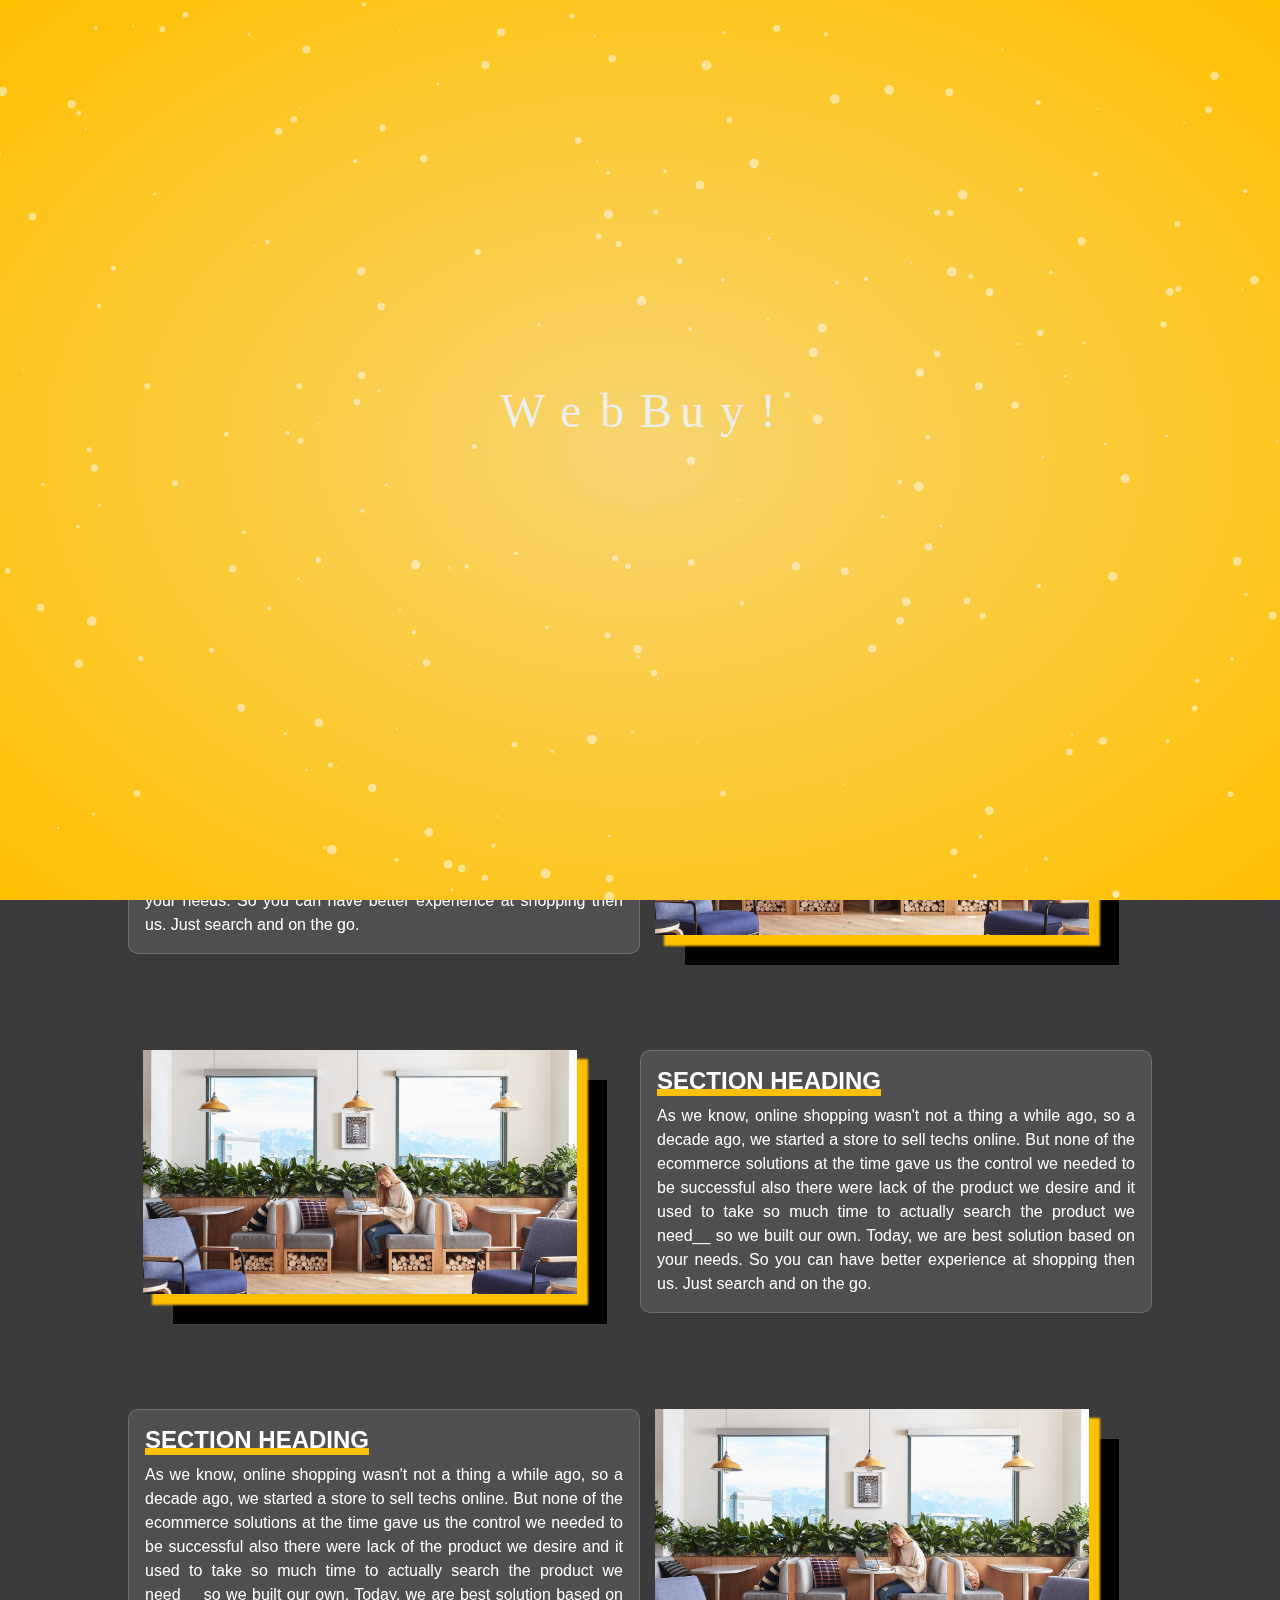
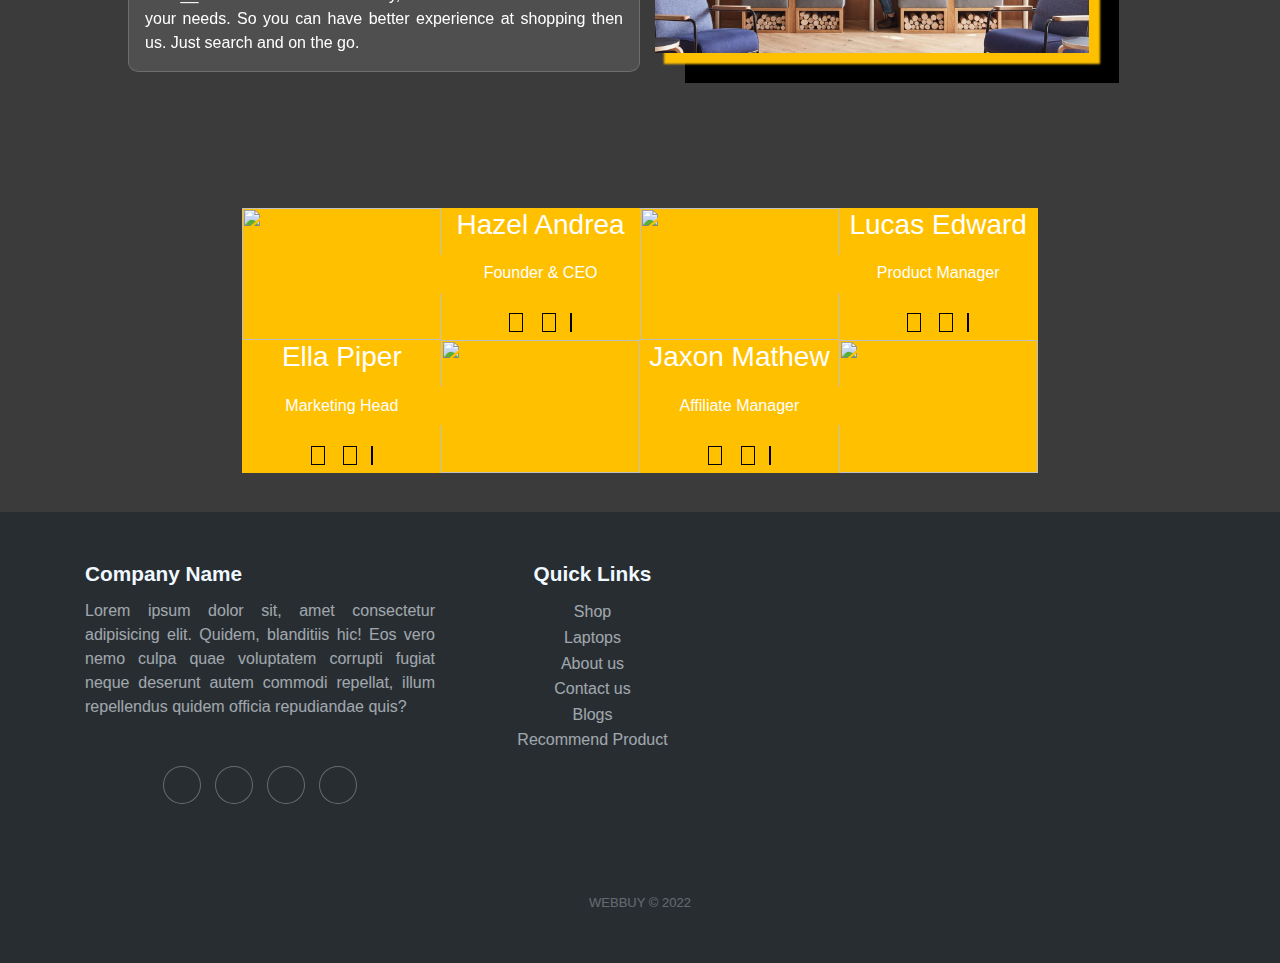
==== aboutus.html @ 324d2d3a "out team (aboutus.html)" ====
<!DOCTYPE html>
<html lang="en">
<head>
    <meta charset="UTF-8">
    <meta http-equiv="X-UA-Compatible" content="IE=edge">
    <meta name="viewport" content="width=device-width, initial-scale=1.0">
    <title>Document</title>
    <link rel="stylesheet" href="assets/css/preloader.css">
    <link rel="preconnect" href="https://fonts.googleapis.com">
    <link rel="preconnect" href="https://fonts.gstatic.com" crossorigin>
    <link href="https://fonts.googleapis.com/css2?family=Dancing+Script&display=swap" rel="stylesheet">
    <!-- <link href="https://fonts.googleapis.com/css2?family=Pacifico&display=swap" rel="stylesheet"> -->
    <link href="https://fonts.googleapis.com/css2?family=Moo+Lah+Lah&display=swap" rel="stylesheet">
    <link rel="stylesheet" href="https://cdnjs.cloudflare.com/ajax/libs/font-awesome/6.0.0-beta3/css/all.min.css" integrity="sha512-Fo3rlrZj/k7ujTnHg4CGR2D7kSs0v4LLanw2qksYuRlEzO+tcaEPQogQ0KaoGN26/zrn20ImR1DfuLWnOo7aBA==" crossorigin="anonymous" referrerpolicy="no-referrer" />
    
    <link rel="stylesheet" href="https://maxcdn.bootstrapcdn.com/font-awesome/4.7.0/css/font-awesome.min.css">
    <!-- Bootstrap -->
    <link rel="stylesheet" href="https://maxcdn.bootstrapcdn.com/bootstrap/4.0.0/css/bootstrap.min.css" integrity="sha384-Gn5384xqQ1aoWXA+058RXPxPg6fy4IWvTNh0E263XmFcJlSAwiGgFAW/dAiS6JXm" crossorigin="anonymous">
    
    <link rel="stylesheet" href="assets/css/style_home.css">
    
    
</head>
<body onload="dismiss_Preloader()">
    <nav class="nav-container" id="navigation">
        <header>
            <button type="button" class="close" aria-label="Close" onclick="closeOffcanvas()">
                <span aria-hidden="true" >&times;</span>
            </button>
          <h2>Navigation</h2>
        </header>
      
        <ul class="nav">
          <li><a href="#0">About</a></li>
          <li><a href="#0">Services</a></li>
          <li><a href="#0">Portfolio</a></li>
          <li><a href="#0">Clients</a></li>
          <li><a href="#0">Contact</a></li>
        </ul>
    </nav>

    <div class="preloader">
        <div id="particles-js"></div>
        <div class="wrapper">
            <div class="circle">W</div>
            <div class="circle">e</div>
            <div class="circle">b</div>
            <div class="circle">B</div>
            <div class="circle">u</div>
            <div class="circle">y</div>
            <div class="circle">!</div>            
        </div>
    </div>
    <div class="top-header bg-dark text-light">
        <div class="container">
            <div class="row p-2">
                <div class="col-md-8 w-100 h-100">
                    <div id="all_news" >
                        <ul class="news-ul">
                            <li><a href="#">Macbook Air - 8GB/256GB</a></li>
                            <li><a href="#">Macbook Pro - 4GB/256GB</a></li>
                            <li><a href="#">Dell Aspire - 6GB/500GB</a></li>
                            <li><a href="#">Acer Tilty - 16GB/1TB</a></li>
                        </ul>
                    </div>
                </div>
                <div class="col-md-4 text-right vertically-center py-1">
                    <a href="#" class="top-header text-light-gray social-icon"><i class="fa fa-instagram" aria-hidden="true"></i></a>
                    <a href="#" class="top-header text-light-gray social-icon"><i class="fa fa-facebook" aria-hidden="true"></i></i></a>
                    <a href="#" class="top-header text-light-gray social-icon pr-4"><i class="fa fa-twitter" aria-hidden="true"></i></a>|
                    <a href="#" class="top-header login-register text-light-gray px-3" > <i class="fa fa-user-o" aria-hidden="true"></i> Login or Register</a>
                </div>
            </div>
        </div>
    </div>
    <div class="search-header bg-light">
        <div class="container">
            <div class="row d-flex justify-content-center">
                <div class="col-md-8 p-4">
                    <form method="post">
                        <div class="input-group ">
                            <input type="text" class="form-control search-bar" placeholder="Type your text here..." aria-label="Recipient's username" aria-describedby="basic-addon2">
                            <div class="input-group-append">
                              <button class="btn btn-primary btn-search-round" type="button">Search</button>
                            </div>
                            
                          </div>
                        <!-- <input type="text" name="search" class="form-control"> -->
                    </form>
                </div>
                <button type="button" class="close" aria-label="Close" onclick="closesearch()">
                    <span aria-hidden="true" >&times;</span>
                </button>
            </div>
        </div>
        <hr>
    </div>
    
    <header class="header-sec">
        <div class="overlay-sec">
            <nav class="navbar navbar-expand-lg fixedElement py-3 justify-content-center d-flex">
                <div class="container"><a href="#" class="navbar-brand text-uppercase font-weight-bold">My Shop</a>
                    <button type="button" data-toggle="collapse" data-target="#navbarSupportedContent" aria-controls="navbarSupportedContent" aria-expanded="false" aria-label="Toggle navigation" class="navbar-toggler navbar-toggler-right"><i class="fa fa-bars"></i></button>
                    <div id="navbarSupportedContent" class="collapse navbar-collapse w-100">
                        <ul class="navbar-nav mr-auto ">
                            <li class="nav-item active"><a href="#" class="nav-link text-uppercase ">Home <span class="sr-only">(current)</span></a></li>
                            <li class="nav-item"><a href="#" class="nav-link text-uppercase ">Shop</a></li>
                            <li class="nav-item"><a href="#" class="nav-link text-uppercase ">Contact us</a></li>
                            <li class="nav-item"><a href="aboutus.html" class="nav-link text-uppercase ">About us</a></li>
                            <li class="nav-item"><a href="#" class="nav-link text-uppercase ">Sale</a></li>
                            <li class="nav-item"><a href="#" class="nav-link text-uppercase ">Blogs</a></li>
                        </ul>
                        <ul class="navbar-nav ml-auto ">
                            <li class="nav-item">
                                <a href="javascript::void(0)" class="nav-link font-weight-bold" onclick="opensearch()">
                                    <i class="fa fa-search" aria-hidden="true" style="font-size: 24px;"></i>
                                </a>
                            </li>
                            <li class="nav-item">
                                <a href="" class="nav-link text-uppercase font-weight-bold nav-trigger" >
                                    <i class="fa" style="font-size:24px">&#xf07a;</i>
                                    <span class='badge badge-warning' id='lblCartCount'> 5 </span>
                                </a>
                            </li>
                        </ul>
                    </div>
                </div>
            </nav>
            <div class="container py-3">
                <div class="row justify-content-center">
                    <div class="col-md-12 text-center vertically-center">
                        <span class="text-light text-uppercase" style="font-size: 1.5em;">
                            <span class="big">About Us</span>
                        </span>
                    </div>
                </div>
            </div>
        </div>
    </header>
    <div class="container container-1200">
        <div class="row py-5">
            <div class="col-md-12 pb-5">
                <h1 style="font-size: 2.6rem;" class="hero-title-aboutus text-center">
                    We invite you to <br/> our Conferrence
                </h1>
                <h5 class="hero-subtitle-aboutus text-center">
                    Welcome to webbuy!! We're here to give you the best shopping experience. Our website will recommend the exact techs you desire. You now can easily access best possible recommendations based on your needs. We are here to take care of your interest. Happy shopping.
                </h5>
            </div>
            
            <div class="box-glass col-md-6 my-5">
                <h4 class="text-heading-aboutus">
                    Section Heading
                </h4>
                <div class="aboutus-desc text-justify">
                    As we know, online shopping wasn't not a thing a while ago, so a decade ago, we started a store to sell techs online. 
                    But none of the ecommerce solutions at the time gave us the control we needed to be successful also there were lack of the product we desire and it used to take so much time to actually search the product we need__ so we built our own. 
                    Today, we are best solution based on your needs. So you can have better experience at shopping then us. Just search and on the go.
                </div>
            </div>
            <div class="col-md-6 py-5">
                <div class="aboutus-desc-img">
                    <img src="assets/img/How we works.jpg" class="img-fluid" alt="" width="90%">
                </div>
            </div>
            <div class="col-md-6 py-5">
                <div class="aboutus-desc-img">
                    <img src="assets/img/How we works.jpg" class="img-fluid" width="90%" alt="">
                </div>
            </div>
            <div class="box-glass col-md-6 my-5">
                <h4 class="text-heading-aboutus">
                    Section Heading
                </h4>
                <div class="aboutus-desc text-justify">
                    As we know, online shopping wasn't not a thing a while ago, so a decade ago, we started a store to sell techs online. 
                    But none of the ecommerce solutions at the time gave us the control we needed to be successful also there were lack of the product we desire and it used to take so much time to actually search the product we need__ so we built our own. 
                    Today, we are best solution based on your needs. So you can have better experience at shopping then us. Just search and on the go.
                </div>
            </div>
            <div class="box-glass col-md-6 my-5">
                <h4 class="text-heading-aboutus">
                    Section Heading
                </h4>
                <div class="aboutus-desc text-justify">
                    As we know, online shopping wasn't not a thing a while ago, so a decade ago, we started a store to sell techs online. 
                    But none of the ecommerce solutions at the time gave us the control we needed to be successful also there were lack of the product we desire and it used to take so much time to actually search the product we need__ so we built our own. 
                    Today, we are best solution based on your needs. So you can have better experience at shopping then us. Just search and on the go.
                </div>
            </div>
            <div class="col-md-6 py-5">
                <div class="aboutus-desc-img">
                    <img src="assets/img/How we works.jpg" class="img-fluid" alt="" width="90%">
                </div>
            </div>
        </div>  
        <div class="row">
            <div class="col-md-12">
                <ul class="list-members">
                    <li class="member">
                      <div class="member-image">
                        <img src="https://fadzrinmadu.github.io/hosted-assets/team-section-design-using-html-and-css/1.png">
                      </div>
                      <div class="member-info">
                        <h3>Hazel Andrea</h3>
                        <p>Founder & CEO</p>
                        <div class="social-link">
                          <i class="fab fa-facebook-f"></i>
                          <i class="fab fa-twitter"></i>
                          <i class="fab fa-linkedin-in"></i>
                        </div>
                      </div>
                    </li>
                    <li class="member">
                      <div class="member-image">
                        <img src="https://fadzrinmadu.github.io/hosted-assets/team-section-design-using-html-and-css/2.png">
                      </div>
                      <div class="member-info">
                        <h3>Lucas Edward</h3>
                        <p>Product Manager</p>
                        <div class="social-link">
                          <i class="fab fa-facebook-f"></i>
                          <i class="fab fa-twitter"></i>
                          <i class="fab fa-linkedin-in"></i>
                        </div>
                      </div>
                    </li>
                    <li class="member">
                      <div class="member-image">
                        <img src="https://fadzrinmadu.github.io/hosted-assets/team-section-design-using-html-and-css/3.png">
                      </div>
                      <div class="member-info">
                        <h3>Ella Piper</h3>
                        <p>Marketing Head</p>
                        <div class="social-link">
                          <i class="fab fa-facebook-f"></i>
                          <i class="fab fa-twitter"></i>
                          <i class="fab fa-linkedin-in"></i>
                        </div>
                      </div>
                    </li>
                    <li class="member">
                      <div class="member-image">
                        <img src="https://fadzrinmadu.github.io/hosted-assets/team-section-design-using-html-and-css/4.png">
                      </div>
                      <div class="member-info">
                        <h3>Jaxon Mathew</h3>
                        <p>Affiliate Manager</p>
                        <div class="social-link">
                          <i class="fab fa-facebook-f"></i>
                          <i class="fab fa-twitter"></i>
                          <i class="fab fa-linkedin-in"></i>
                        </div>
                      </div>
                    </li>
                  </ul>
            </div>
        </div>
    </div>
    
    

    <div class="footer-dark">
        <footer>
            <div class="container">
                <div class="row">
                    <div class="col-md-4 item text">
                        <h3>Company Name</h3>
                        <p class="text-justify"> Lorem ipsum dolor sit, amet consectetur adipisicing elit. Quidem, blanditiis hic! Eos vero nemo culpa quae voluptatem corrupti fugiat neque deserunt autem commodi repellat, illum repellendus quidem officia repudiandae quis?</p>
                        <div class="item social pt-5"><a href="#"><i class="icon ion-social-facebook"></i></a><a href="#"><i class="icon ion-social-twitter"></i></a><a href="#"><i class="icon ion-social-snapchat"></i></a><a href="#"><i class="icon ion-social-instagram"></i></a></div>
                    </div>

                    <div class="col-sm-6 col-md-3 item text-center">
                        <h3>Quick Links</h3>
                        <ul class="">
                            <li><a href="#">Shop</a></li>
                            <li><a href="#">Laptops</a></li>
                            <li><a href="#">About us</a></li>
                            <li><a href="#">Contact us</a></li>
                            <li><a href="#">Blogs</a></li>
                            <li><a href="#">Recommend Product</a></li>
                        </ul>
                    </div>
                    
                    <div class="col-md-5 item item-map">
                        <div style="width: 100%">
                            <iframe width="100%" height="300" frameborder="0" scrolling="no" marginheight="0" marginwidth="0" src="https://maps.google.com/maps?width=100%25&amp;height=300&amp;hl=en&amp;q=+(University%20of%20the%20Punjab,%20jhelum%20campus)&amp;t=&amp;z=14&amp;ie=UTF8&amp;iwloc=B&amp;output=embed">
                            </iframe>
                        </div>
                    </div>
                    
                </div>
                <p class="copyright">WEBBUY © 2022</p>
            </div>
        </footer>
    </div>

    <script src="https://code.jquery.com/jquery-3.2.1.slim.min.js" integrity="sha384-KJ3o2DKtIkvYIK3UENzmM7KCkRr/rE9/Qpg6aAZGJwFDMVNA/GpGFF93hXpG5KkN" crossorigin="anonymous"></script>
    <script src="https://cdnjs.cloudflare.com/ajax/libs/popper.js/1.12.9/umd/popper.min.js" integrity="sha384-ApNbgh9B+Y1QKtv3Rn7W3mgPxhU9K/ScQsAP7hUibX39j7fakFPskvXusvfa0b4Q" crossorigin="anonymous"></script>
    <script src="https://maxcdn.bootstrapcdn.com/bootstrap/4.0.0/js/bootstrap.min.js" integrity="sha384-JZR6Spejh4U02d8jOt6vLEHfe/JQGiRRSQQxSfFWpi1MquVdAyjUar5+76PVCmYl" crossorigin="anonymous"></script>
    <script src="assets/js/script_home.js"></script>
    <script src="assets/js/particles.js"></script>
    <script src="assets/js/app.js"></script>
    <script src="assets/js/tilt.jquery.min.js"></script>
</body>
</html>
---- assets/css/preloader.css ----
.preloader{
    z-index: 300;
    position: fixed;
    padding:0;
    margin:0;
    width:100%;
    height:100vh;
    background:radial-gradient( #f7d571, #ffbf00);
    
}
#particles-js {
    height: 100vh;
}
.wrapper{
    width:400px;
    height:60px;
    font-size: 3em;
    letter-spacing: 1em;
    position: absolute;
    left:50%;
    top:45%;
    transition: all 0.5s;
    transform: translate(-50%, -50%);
    z-index: -1;
}
.circle{
    width:20px;
    height:20px;
    position: absolute;
    border-radius: 50%;
    color: #eee;
    /* font-family: 'Moo Lah Lah', cursive; */
    /* font-family: 'Pacifico', cursive; */
     font-family: 'Dancing Script', cursive;
font-family: 'Fuzzy Bubbles', cursive;
    left:15%;
    transform-origin: 50%;
    animation: circle .5s alternate infinite ease;
}

@keyframes circle{
    0%{
        top:100%;
        height:5px;
        border-radius: 50px 50px 25px 25px;
        transform: scaleX(1.7);
    }
    40%{
        height:20px;
        border-radius: 50%;
        transform: scaleX(1);
    }
    100%{
        top:0%;
    }
}
.circle:nth-child(2){
    left:auto;
    right: 65%;
    animation-delay: .2s;
}
.circle:nth-child(3){
    left:auto;
    right:55%;
    animation-delay: .3s;
}
.circle:nth-child(4){
    left:auto;
    right:45%;
    animation-delay: .4s;
}
.circle:nth-child(5){
    left:auto;
    right:35%;
    animation-delay: .5s;
}
.circle:nth-child(6){
    left:auto;
    right:25%;
    animation-delay: .6s;
}
.circle:nth-child(7){
    left:auto;
    right:15%;
    animation-delay: .7s;
}
.shadow{
    width:20px;
    height:4px;
    border-radius: 50%;
    background-color: rgba(0,0,0,.5);
    position: absolute;
    top:62px;
    transform-origin: 50%;
    z-index: -1;
    left:15%;
    filter: blur(1px);
    animation: shadow .5s alternate infinite ease;
}

@keyframes shadow{
    0%{
        transform: scaleX(1.5);
    }
    40%{
        transform: scaleX(1);
        opacity: .7;
    }
    100%{
        transform: scaleX(.2);
        opacity: .4;
    }
}
.shadow:nth-child(4){
    left: 45%;
    animation-delay: .2s
}
.shadow:nth-child(5){
    left:auto;
    right:15%;
    animation-delay: .3s;
}
.wrapper span{
    position: absolute;
    top:75px;
    font-family: 'Lato';
    font-size: 20px;
    letter-spacing: 12px;
    color: #fff;
    left:15%;
}
---- assets/css/style_home.css ----
:root{
	--primary-bg: #3b3b3b;
	--secondary-bg: pink;
	--txt-white: #fff;
	--txt-black: #000;
	--secondary-clr: #ffc000;
}
*{
    margin: 0;
    padding: 0;
}
body{
    background-color: var(--primary-bg);
	color: var(--txt-white);
}
header.header{
    height: 80vh;
    background-color: var(--secondary-clr);
	background-image: url("/assets/img/header\ laptops.jpg");
	background-repeat: no-repeat;
	background-size: cover;
	position: relative;
}
header.header-sec{
	height: 30vh;
	background-image: url("/assets/img/header\ laptops.jpg");
	background-repeat: no-repeat;
	background-size: 100% 150%;
}
.overlay-sec{
	background: rgba(0, 0, 0, 0.5);
	width: 100%;
	height: 30vh;
}
.overlay{
	background: rgba(0, 0, 0, 0.5);
	width: 100%;
	height: 80vh;
}
.big{
	font-family: 'Dancing Script', cursive;
	color: var(--secondary-clr);
	font-weight: 700;
	font-size: larger;
}
.btn-yellow{
	background-color: var(--secondary-clr) !important;
	color: var(--txt-white);
	outline: none;
}
.btn-yellow:hover{
	background-color: var(--secondary-clr);
	color: var(--txt-white);
}
.vertically-center{
    display: flex;
    justify-content: center;
    align-items: center;
}
.navbar {
    transition: all 0.4s;
}
.navbar .nav-link {
    color: var(--txt-white);
	font-size: 0.9em;
	font-weight: 500;

}
.navbar .nav-link:hover,
.navbar .nav-link:focus {
    color: var(--txt-white);
    text-decoration: none;
}
.navbar .navbar-brand {
    color: var(--txt-white);
}
/* Change navbar styling on scroll */
.navbar.active {
    background: var(--txt-white);
    box-shadow: 1px 2px 10px rgba(0, 0, 0, 0.1);
}
.navbar.active .nav-link {
    color: #555;
}

.navbar.active .nav-link:hover,
.navbar.active .nav-link:focus {
    color: #555;
    text-decoration: none;
}

.navbar.active .navbar-brand {
    color: #555;
}
/* Change navbar styling on small viewports */
@media (max-width: 991.98px) {
    .navbar {
        background: var(--txt-white);
    }
    .navbar .navbar-brand, .navbar .nav-link {
        color: #555;
    }
}
.toggle-background{
	background-color: #0A0A0A;
	
}
.text-small {
    font-size: 0.9rem !important;
}
.floating-box{
    box-shadow: 0px 6px 13px 2px rgba(0,0,0,0.55);
    -webkit-box-shadow: 0px 6px 13px 2px rgba(0,0,0,0.55);
    -moz-box-shadow: 0px 6px 13px 2px rgba(0,0,0,0.55);
    z-index: 1;
    padding: 1em 2em;
    background-color: #0A0A0A;
    width: 100%;
    margin-top: -75px;
    border-radius: 1em;
    border: 1px solid rgb(221, 221, 221);
}
.container-1200{
	width: 80%;
}
.features{
    flex-wrap: wrap;
}
.feature{
    flex-grow: 1;
    flex-direction: column;
}
.feature i{
    background-color: var(--secondary-clr);
    border-radius: 50%;
    padding: 1.5em;
}
@media (max-width: 800px) {
    .floating-box{
        flex-direction: column;
    }
}
.numbering-counter{
	flex-direction: column;
}
.counter-title{
	font-weight: 700;
	
}
.counter-number{
	font-size: 6em;
	line-height: 1em;
	font-weight: 600;
	color: var(--secondary-clr);
}
.box{ 
	color: var(--txt-black);
	font-weight: 400;
    background-color: #fff;
    border-radius: 0.2em;
    border: 1px solid rgb(221, 221, 221);
    padding: 2em 2em;
    box-shadow: 0px 6px 13px 2px rgba(0,0,0,0.55);
    -webkit-box-shadow: 0px 6px 13px 2px rgba(0,0,0,0.55);
    -moz-box-shadow: 0px 6px 13px 2px rgba(0,0,0,0.55);
}
.box img{
	border: 2px solid white;
	box-shadow: 
	var(--secondary-clr) 10px 10px 2px 1px,
	var(--txt-black) 30px 30px 
	;
}
.transition-8{
	transition: all 0.8s linear;
}
.search-bar{
	border-top-left-radius: 1em;
	border-bottom-left-radius: 1em;
	padding: 0.8em 2em;
}
.btn-search-round{
	border-top-right-radius: 1em;
	border-bottom-right-radius: 1em;
}
.search-header{
	display: none;
	transition: all 2s linear;
}
.search-open{
	display: block;
	position: fixed;
	top: 0;
	width: 100%;
	z-index: 5;
	box-shadow: 1px 0px 10px 1px ;
}
button.close{
	outline: none;
}
a.login-register{
	text-decoration: none;
}

.text-light-gray{
	color: rgb(214, 214, 214) !important;
}

.social-icon{
	padding: 0em 0.4em;
}

.badge {
	padding-left: 9px;
	padding-right: 9px;
	-webkit-border-radius: 9px;
	-moz-border-radius: 9px;
	border-radius: 9px;
  }
  
  .label-warning[href],
  .badge-warning[href] {
	background-color: #c67605;
  }
  #lblCartCount {
	  font-size: 12px;
	  color: var(--txt-white);
	  padding: 1px 6px;
	  vertical-align: top;
	  margin-left: -10px; 
  }
#all_news {
	
    height: 32px;
    
    overflow: hidden;
    -webkit-border-radius: 4px;
    -moz-border-radius: 4px;
    border-radius: 4px;
    padding: 3px;
    position: relative;
    -webkit-box-shadow: inset 0px 1px 2px rgba(0, 0, 0, 0.5);
    -moz-box-shadow: inset 0px 1px 2px rgba(0, 0, 0, 0.5);
    box-shadow: inset 0px 1px 2px rgba(0, 0, 0, 0.5)
}
ul.news-ul {
    float: left;
    padding-left: 20px;
    -webkit-animation: ticker 10s cubic-bezier(1, 0, .5, 0) infinite;
    -moz-animation: ticker 10s cubic-bezier(1, 0, .5, 0) infinite;
    -ms-animation: ticker 10s cubic-bezier(1, 0, .5, 0) infinite;
    animation: ticker 10s cubic-bezier(1, 0, .5, 0) infinite
}

ul.news-ul:hover {
    -webkit-animation-play-state: paused;
    -moz-animation-play-state: paused;
    -ms-animation-play-state: paused;
    animation-play-state: paused
}

ul.news-ul li {
    line-height: 30px
}

#all_news a {
    color: var(--txt-white);
    text-decoration: none;
    font-size: 13px
}

@keyframes ticker {
    0% {
        margin-top: 0;
    }

    25% {
        margin-top: -35px;
    }

    50% {
        margin-top: -65px;
    }

    75% {
        margin-top: -95px;
    }

    100% {
        margin-top: 0;
    }
}

.carousel {
	margin:  auto;
	padding: 0 5em;
}
.carousel .item {
	color: #747d89;
	min-height: 325px;
	text-align: center;
	overflow: hidden;
}
.carousel .thumb-wrapper {
	padding: 25px 15px;
	background: var(--txt-white);
	border-radius: 6px;
	text-align: center;
	position: relative;
	box-shadow: 0 2px 3px rgba(0,0,0,0.2);
}
.carousel .item .img-box {
	height: 120px;
	margin-bottom: 20px;
	width: 100%;
	position: relative;
}
.carousel .item img {	
	max-width: 100%;
	max-height: 100%;
	display: inline-block;
	position: absolute;
	bottom: 0;
	margin: 0 auto;
	left: 0;
	right: 0;
}
.carousel .item h4 {
	font-size: 18px;
}
.carousel .item h4, .carousel .item p, .carousel .item ul {
	margin-bottom: 5px;
}
.carousel .thumb-content .btn {
	color: var(--secondary-clr);
	font-size: 11px;
	text-transform: uppercase;
	font-weight: bold;
	background: none;
	border: 1px solid var(--secondary-clr);
	padding: 6px 14px;
	margin-top: 5px;
	line-height: 16px;
	border-radius: 20px;
}
.carousel .thumb-content .btn:hover, .carousel .thumb-content .btn:focus {
	color: var(--txt-white);
	background: var(--secondary-clr);
	box-shadow: none;
}
.carousel .thumb-content .btn i {
	font-size: 14px;
	font-weight: bold;
	margin-left: 5px;
}
.carousel .item-price {
	font-size: 13px;
	padding: 2px 0;
}
.carousel .item-price strike {
	opacity: 0.7;
	margin-right: 5px;
}
.carousel-control-prev, .carousel-control-next {
	height: 44px;
	width: 40px;
	background: var(--secondary-clr);	
	margin: auto 0;
	border-radius: 4px;
	opacity: 0.8;
}
.carousel-control-prev:hover, .carousel-control-next:hover {
	background: var(--secondary-clr);
	opacity: 1;
}
.carousel-control-prev i, .carousel-control-next i {
	font-size: 36px;
	position: absolute;
	top: 50%;
	display: inline-block;
	margin: -19px 0 0 0;
	z-index: 5;
	left: 0;
	right: 0;
	color: var(--txt-white);
	text-shadow: none;
	font-weight: bold;
}
.carousel-control-prev i {
	margin-left: -2px;
}
.carousel-control-next i {
	margin-right: -4px;
}		
.carousel-indicators {
	position: relative;
	z-index: 1;
	bottom: -30px;
	padding-bottom: 2em;
}
.carousel-indicators li, .carousel-indicators li.active {
	width: 10px;
	height: 10px;
	margin: 4px;
	border-radius: 50%;
	border: none;
}
.carousel-indicators li {	
	background: rgba(0, 0, 0, 0.2);
}
.carousel-indicators li.active {	
	background: rgba(0, 0, 0, 0.6);
}
.carousel .wish-icon {
	position: absolute;
	right: 10px;
	top: 10px;
	z-index: 99;
	cursor: pointer;
	font-size: 16px;
	color: #abb0b8;
}
.carousel .wish-icon .fa-heart {
	color: #ff6161;
}
.star-rating li {
	padding: 0;
}
.star-rating i {
	font-size: 14px;
	color: var(--secondary-clr);
}

.footer-dark {
	padding:50px 0;
	color:#f0f9ff;
	background-color:#282d32;
  }
  
  .footer-dark h3 {
	margin-top:0;
	margin-bottom:12px;
	font-weight:bold;
	font-size:1.3em;
  }
  
  .footer-dark ul {
	padding:0;
	list-style:none;
	line-height:1.6;
	font-size:1em;
	margin-bottom:0;
  }
  
  .footer-dark ul a {
	color:inherit;
	text-decoration:none;
	opacity:0.6;
  }
  
  .footer-dark ul a:hover {
	opacity:0.8;
  }
  
  @media (max-width:767px) {
	.footer-dark .item:not(.social) {
	  text-align:center;
	  padding-bottom:20px;
	}
  }
  
  .footer-dark .item.text {
	margin-bottom:36px;
  }
  
  @media (max-width:767px) {
	.footer-dark .item.text {
	  margin-bottom:0;
	}
  }
  
  .footer-dark .item.text p {
	opacity:0.6;
	margin-bottom:0;
  }
  
  .footer-dark .item.social {
	text-align:center;
  }
  
  @media (max-width:991px) {
	.footer-dark .item.social {
	  text-align:center;
	  margin-top:20px;
	}
  }
  
  .footer-dark .item.social > a {
	font-size:20px;
	width:36px;
	height:36px;
	line-height:36px;
	display:inline-block;
	text-align:center;
	border-radius:50%;
	box-shadow:0 0 0 1px rgba(255,255,255,0.4);
	margin:0 8px;
	color:var(--txt-white);
	opacity:0.75;
  }
  
  .footer-dark .item.social > a:hover {
	opacity:0.9;
  }
  
  .footer-dark .copyright {
	text-align:center;
	padding-top:24px;
	opacity:0.3;
	font-size:13px;
	margin-bottom:0;
  }






  button {
	outline: none;
  }
  .custom-btn {
	width: 100%;
	padding: 10px 25px;
	border: 2px solid var(--secondary-clr);
	border-radius: 6px;
	font-family: 'Lato', sans-serif;
	font-weight: 800;
	background: transparent;
	cursor: pointer;
	transition: all 0.3s ease;
	position: relative;
	display: inline-block;
  }
  .btn-16 {
	background: var(--txt-white);
   color: var(--secondary-clr);
   z-index: 1;
 }
 .btn-16:after {
   position: absolute;
   content: "";
   width: 0;
   height: 100%;
   top: 0;
   left: 0;
   direction: rtl;
   z-index: -1;
   background: var(--secondary-clr);
   transition: all 0.3s ease;
 }
 .btn-16:hover {
   color: var(--txt-white);
 }
 .btn-16:hover:after {
   left: auto;
   right: 0;
   width: 100%;
 }
 .btn-16:active {
   top: 2px;
 }

 input {
	outline: none;
	border: none;
}

textarea {
  outline: none;
  border: none;
}

textarea:focus, input:focus {
  border-color: transparent !important;
}

input:focus::-webkit-input-placeholder { color:transparent; }
input:focus:-moz-placeholder { color:transparent; }
input:focus::-moz-placeholder { color:transparent; }
input:focus:-ms-input-placeholder { color:transparent; }

textarea:focus::-webkit-input-placeholder { color:transparent; }
textarea:focus:-moz-placeholder { color:transparent; }
textarea:focus::-moz-placeholder { color:transparent; }
textarea:focus:-ms-input-placeholder { color:transparent; }

input::-webkit-input-placeholder { color: #aaaaaa; }
input:-moz-placeholder { color: #aaaaaa; }
input::-moz-placeholder { color: #aaaaaa; }
input:-ms-input-placeholder { color: #aaaaaa; }

textarea::-webkit-input-placeholder { color: #aaaaaa; }
textarea:-moz-placeholder { color: #aaaaaa; }
textarea::-moz-placeholder { color: #aaaaaa; }
textarea:-ms-input-placeholder { color: #aaaaaa; }

/*---------------------------------------------*/
button {
	outline: none !important;
	border: none;
	background: transparent;
}

button:hover {
	cursor: pointer;
}

iframe {
	border: none !important;
}
.contact100-form {
	width: 390px;
  }
  
  .contact100-form-title {
	display: block;
	font-size: 24px;
	color: #333333;
	line-height: 1.2;
	text-align: left;
	padding-bottom: 36px;
  }
  
  input.input100 {
	height: 50px;
	border-radius: 25px;
	padding: 0 30px 0 50px;
  }
  
  input.input100[name="email"] {
	padding: 0 30px 0 54px;
  }
  
  textarea.input100 {
	min-height: 150px;
	border-radius: 25px;
	padding: 14px 30px;
  }
  .wrap-input100 {
	position: relative;
	width: 100%;
	z-index: 1;
	margin-bottom: 10px;
  }
  
  .input100 {
	display: block;
	width: 100%;
	background: #e6e6e6;
	font-family: Montserrat-Bold;
	font-size: 15px;
	line-height: 1.5;
	color: #666666;
  }
  
  
  /*------------------------------------------------------------------
  [ Focus ]*/
  .focus-input100 {
	display: block;
	position: absolute;
	border-radius: 25px;
	bottom: 0;
	left: 0;
	z-index: -1;
	width: 100%;
	height: 100%;
	box-shadow: 0px 0px 0px 0px;
	color: #ffc000;
	/* color: rgba(132,106,221, 0.5); */
  }
  
  .input100:focus + .focus-input100 {
	-webkit-animation: anim-shadow 0.5s ease-in-out forwards;
	animation: anim-shadow 0.5s ease-in-out forwards;
  }
  
  @-webkit-keyframes anim-shadow {
	to {
	  box-shadow: 0px 0px 60px 25px;
	  opacity: 0;
	}
  }
  
  @keyframes anim-shadow {
	to {
	  box-shadow: 0px 0px 60px 25px;
	  opacity: 0;
	}
  }
  
  .symbol-input100 {
	display: -webkit-box;
	display: -webkit-flex;
	display: -moz-box;
	display: -ms-flexbox;
	display: flex;
	align-items: center;
	position: absolute;
	border-radius: 25px;
	bottom: 0;
	left: 0;
	width: 100%;
	height: 100%;
	padding-left: 30px;
	pointer-events: none;
	color: #aaaaaa;
	font-size: 15px;
  
	-webkit-transition: all 0.4s;
	-o-transition: all 0.4s;
	-moz-transition: all 0.4s;
	transition: all 0.4s;
  }
  
  .input100:focus + .focus-input100 + .symbol-input100 {
	color: var(--secondary-clr);
	padding-left: 22px;
  }
  
  /*------------------------------------------------------------------
  [ Button ]*/
  .container-contact100-form-btn {
	width: 100%;
	display: -webkit-box;
	display: -webkit-flex;
	display: -moz-box;
	display: -ms-flexbox;
	display: flex;
	flex-wrap: wrap;
	justify-content: center;
	padding-top: 20px;
  }
  
  .contact100-form-btn {
	width: 100%;
	height: 50px;
	border-radius: 25px;
	background: var(--secondary-clr);
	
	font-size: 15px;
	line-height: 1.5;
	color: var(--txt-white);
	display: -webkit-box;
	display: -webkit-flex;
	display: -moz-box;
	display: -ms-flexbox;
	display: flex;
	justify-content: center;
	align-items: center;
	padding: 0 25px;
  
	-webkit-transition: all 0.4s;
	-o-transition: all 0.4s;
	-moz-transition: all 0.4s;
	transition: all 0.4s;
  }
  
  .contact100-form-btn:active {
	box-shadow: inset 0px 0px 10px 1px #c79500 ;
  }
  .contact100-form-btn:hover {
	box-shadow: 7px 7px 10px 1px #AAAAAA ;
  }
  
  /*------------------------------------------------------------------
  [ Responsive ]*/
  
  @media (max-width: 1200px) {
	.contact100-pic {
	  width: 33.5%;
	}
  
	.contact100-form {
	  width: 44%;
	}
  }
  
  @media (max-width: 992px) {
	.wrap-contact100 {
	  padding: 110px 80px 157px 90px;
	}
  
	.contact100-pic {
	  width: 35%;
	}
  
	.contact100-form {
	  width: 55%;
	}
  }
  
  @media (max-width: 768px) {
	.wrap-contact100 {
	  padding: 110px 80px 157px 80px;
	}
  
	.contact100-pic {
	  display: none;
	}
  
	.contact100-form {
	  width: 100%;
	}
  }
  
  @media (max-width: 576px) {
	.wrap-contact100 {
	  padding: 110px 15px 157px 15px;
	}
  }
  
  
  /*------------------------------------------------------------------
  [ Alert validate ]*/
  
  .validate-input {
	position: relative;
  }
  
  .alert-validate::before {
	content: attr(data-validate);
	position: absolute;
	max-width: 70%;
	background-color: white;
	border: 1px solid #c80000;
	border-radius: 13px;
	padding: 4px 25px 4px 10px;
	top: 50%;
	-webkit-transform: translateY(-50%);
	-moz-transform: translateY(-50%);
	-ms-transform: translateY(-50%);
	-o-transform: translateY(-50%);
	transform: translateY(-50%);
	right: 8px;
	pointer-events: none;
  
	
	color: #c80000;
	font-size: 13px;
	line-height: 1.4;
	text-align: left;
  
	visibility: hidden;
	opacity: 0;
  
	-webkit-transition: opacity 0.4s;
	-o-transition: opacity 0.4s;
	-moz-transition: opacity 0.4s;
	transition: opacity 0.4s;
  }
  
  .alert-validate::after {
	content: "\f06a";
	font-family: FontAwesome;
	display: block;
	position: absolute;
	color: #c80000;
	font-size: 15px;
	top: 50%;
	-webkit-transform: translateY(-50%);
	-moz-transform: translateY(-50%);
	-ms-transform: translateY(-50%);
	-o-transform: translateY(-50%);
	transform: translateY(-50%);
	right: 13px;
  }
  
  .alert-validate:hover:before {
	visibility: visible;
	opacity: 1;
  }
  
  @media (max-width: 992px) {
	.alert-validate::before {
	  visibility: visible;
	  opacity: 1;
	}
  }



  .nav-container {
	position: fixed;
	z-index: 6;
	top: 0;
	right: 0;
	height: 100%;
	width: 90%;
	max-width: 460px;
	background: rgba( 255, 255, 255, 0.75 );
	box-shadow: 0 8px 32px 0 rgba( 31, 38, 135, 0.37 );
	backdrop-filter: blur( 2px );
	-webkit-backdrop-filter: blur( 2px );
	border-radius: 10px;
	border: 1px solid rgba( 255, 255, 255, 0.18 );
	overflow: auto;
	transform: translateZ(0);
	transform: translateX(100%);
	transition: transform .5s cubic-bezier(.07,.23,.34,1);
  }
  .card-container{
	background-color: #ffffff;
	border-radius: 20px;
	box-shadow: 0px 25px 40px #1687d933;
  }
  
  .nav-open .nav-container {
	transform: translateX(0);
  }
  
  .nav-container h2 {
	font-weight: 600;
	text-transform: uppercase;
	color: black;
	margin: 1em;
	width: fit-content;
	text-align: center;
	position: relative;
	z-index: 100;
	
  }
  .nav-container h2::after{
	  position: absolute;
	  bottom: 0;
	  left: 0;
	  z-index: -1;
	  content: '';
	  height: 0.5em;
	  width: 100%;
	  background-color: #ffc000;
  }
  .nav {
	list-style: none;
	padding: 0;
  }
  
  .nav a {
	display: block;
	padding: .4em 0;
	font-size: 40px;
	font-weight: bold;
	font-family: serif;
	text-decoration: none;
	color: #1F2B3D;
	transform: translateZ(0);
  }
  
  .nav-open .nav a {
	animation: slide-in .4s .2s backwards;
  }
  
  .nav-open .nav li:nth-of-type(2) a {
	animation-delay: .3s;
  }
  
  .nav-open .nav li:nth-of-type(3) a {
	animation-delay: .4s;
  }
  
  .nav-open .nav li:nth-of-type(4) a {
	animation-delay: .5s;
  }
  
  .nav-open .nav li:nth-of-type(5) a {
	animation-delay: .6s;
  }
  
  @keyframes slide-in {
	0% {
	  opacity: 0;
	  transform: translateX(80px);
	}
  
	100% {
	  opacity: 1;
	  transform: translateX(0);
	}
  }
  .recommend-button{
	  position: relative;
	  z-index: 3;
	  
  }
  .btn-animate{
	  outline: none;
	  font-weight: 600;
	  font-size: large;
	  padding: 0.5em 2em;
  }
  .btn-animate::before{
	position: absolute;
	top: 50%;
	left: 50%;
	transform: translate(-50%,-50%);
	height: 80px;
	width: 230px;
	z-index: -1;
	border-radius: 1em;
	border: 2px solid var(--secondary-clr);
	content: '';
	animation: infinite 1s ring;
	animation-delay: 0.2s;
}
  .btn-animate::after{
	  position: absolute;
	  top: 50%;
	  left: 50%;
	  transform: translate(-50%,-50%);
	  height: 80px;
	  border-radius: 1em;
	  width: 230px;
	  z-index: -1;
	  border: 4px solid var(--secondary-clr);
	  content: '';
	  animation: infinite 1s ring;
  }
  @keyframes ring {
	  0%{
		  opacity: 1;
		  height: 0px;
		  width: 0px;	
	  }
	  100%{
		  opacity: 0;
		height: 80px;
		width: 340px;  
	  }
  }
  .btn-animate:hover{
	  background-color: var(--secondary-clr);
	  box-shadow: 7px 7px 10px 1px #AAAAAA ;
  }
  .btn-yellow:active{
	box-shadow: inset 0px 0px 10px 1px #c79500 ;

  }
  .cart-container{
	  margin: auto;
	width: 100%;
	padding: 0.2em 1em;
  }
  .cart-items{
	margin: auto;
	display: flex;
	flex-direction: row;
	background-color: #ffffff44;
	border: 1px solid white;
	border-radius: 1.2em;
	padding: 0 1em;
	margin: 0.5em 0;
	/* justify-content: space-between; */
	align-items: center;
   }
   .image-box{
	flex-grow: 1;
	text-align: center;
   }
   .image-box img{
	   border-radius: 1em;
	   padding: 0.5em 0;
   }
   .about_cart{
	   display: flex;
	   flex-direction: column;
	   align-items: center;
	   flex-grow: 1.5;
   }
   .title{
	line-height: 10px;
	font-size: 1.5em;
	font-weight: 900;
	color: #202020;
   }
   .subtitle{
	line-height: 2em;
	font-size: 18px;
	font-weight: 600;
	color: #a8a2a2;
   }
   .counter{
	   flex-grow: 0.5;
	display: flex;
	justify-content: space-between;
	align-items: center;
   }
   .btn-counter{
	height: 30px;
	width: 30px;
	border-radius: 50%;
	background-color: #ffc000;
	display: flex;
	justify-content: center;
	align-items: center;
	font-size: 1.5em;
	font-weight: 400;
	color: #fff;
	cursor: pointer;
   }
   .count{
	font-size: 1em;
	font-weight: 900;
	color: #202020;
   }
   .prices{
	   flex-grow: 1;
	text-align: right;
   }
   .amount{
	font-weight: 800;
	font-size: larger;
	color: #202020;
   }
   .save{
	padding-top: 5px;
	font-size: 14px;
	font-weight: 600;
	color: #1687d9;
	cursor: pointer;
   }
   .remove{
	font-weight: 600;
	color: #E44C4C;
	cursor: pointer;
   }
   hr{
	width: 66%;
	float: right;
	margin-right: 5%;
   }
   .checkout{
	   display: flex;
	   width: 100%;
	   justify-content: space-between;
	   align-items: center;
   }
   .Subtotal{
	font-weight: 700;
	color: #202020;
   }
   .total-amount{
	   font-size: 1.5em;
	font-weight: 900;
	color: #202020;
   }
   .button{
	margin-top: 5px;
	width: 100%;
	height: 40px;
	background: linear-gradient(to bottom right, #B8D7FF, #8EB7EB);
	border-radius: 20px;
	cursor: pointer;
	font-family:'Open Sans';
	font-weight: 600;
	color: #202020;
   }
@media (max-width: 800px) {
    .cart-items{
        flex-direction: column;
    }
}

  
  .product-container .product-card{
	position: relative;
	width: 100%;
	height: 400px;
	background: #232323;
	border-radius: 20px;
	overflow: hidden;
  }
  
  .product-container .product-card:before{
	content: '';
	position: absolute;
	top: 0;
	left: 0;
	width: 100%;
	height: 100%;
	background: var(--secondary-clr);
	clip-path: circle(150px at 80% 20%);
	transition: 0.5s ease-in-out;
  }
  
  .product-container .product-card:hover:before{
	clip-path: circle(300px at 80% -20%);
  }
  
  .product-container .product-card:after{
	content: '';
	position: absolute;
	top: 30%;
	left: -20%;
	font-size: 12em;
	font-weight: 800;
	font-style: italic;
	color: rgba(255,255,25,0.05)
  }
  
  .product-container .product-card .imgBx{
	position: absolute;
	top: 50%;
	transform: translateY(-50%);
	z-index: 1;
	width: 100%;
	height: 220px;
	transition: 0.5s;
  }
  
  .product-container .product-card:hover .imgBx{
	top: 5%;
	transform: translateY(0%);
  }
  
  .product-container .product-card .imgBx img{
	position: absolute;
	top: 50%;
	left: 50%;
	transform: translate(-50%, -50%);
	width: 270px;
  }
  
  .product-container .product-card .contentBx{
	position: absolute;
	bottom: 0;
	width: 100%;
	height: 100px;
	text-align: center;
	transition: 1s;
	z-index: 1;
  }
  
  .product-container .product-card:hover .contentBx{
	height: 170px;
  }
  
  .product-container .product-card .contentBx h2{
	position: relative;
	font-weight: 600;
	letter-spacing: 1px;
	font-size: 1.7em;
	color: #fff;
	margin: 0;
  }
  
  .product-container .product-card .contentBx .size, .product-container .product-card .contentBx .color {
	display: flex;
	justify-content: center;
	align-items: center;
	transition: 0.5s;
	opacity: 0;
	visibility: hidden;
	padding: 0.3em 2em;
  }
  
  .product-container .product-card:hover .contentBx .size{
	opacity: 1;
	visibility: visible;
	transition-delay: 0.5s;
  }
  
  .product-container .product-card:hover .contentBx .color{
	opacity: 1;
	visibility: visible;
	transition-delay: 0.6s;
  }
  
  .product-container .product-card .contentBx .size h3, .product-container .product-card .contentBx .color h3{
	color: #fff;
	font-weight: 300;
	font-size: 14px;
	text-transform: uppercase;
	letter-spacing: 2px;
	margin-right: 10px;
  }
  
  .product-container .product-card .contentBx .size span{
	width: 26px;
	height: 26px;
	text-align: center;
	line-height: 26px;
	font-size: 14px;
	display: inline-block;
	color: #111;
	background: #fff;
	margin: 0 5px;
	transition: 0.5s;
	color: #111;
	border-radius: 4px;
	cursor: pointer;
  }
  
  .product-container .product-card .contentBx .size span:hover{
	background: #9bdc28;
  }
  
  .product-container .product-card .contentBx .color span{
	width: 20px;
	height: 20px;
	background: #ff0;
	border-radius: 50%;
	margin: 0 5px;
	cursor: pointer;
  }
  
  .product-container .product-card .contentBx .color span:nth-child(2){
	background: #9bdc28;
  }
  
  .product-container .product-card .contentBx .color span:nth-child(3){
	background: #03a9f4;
  }
  
  .product-container .product-card .contentBx .color span:nth-child(4){
	background: #e91e63;
  }
  
  .product-container .product-card .contentBx a{
	display: inline-block;
	padding: 10px 20px;
	background: #fff;
	border-radius: 4px;
	margin-top: 10px;
	text-decoration: none;
	font-weight: 600;
	color: #111;
	opacity: 0;
	transform: translateY(50px);
	transition: 0.5s;
	margin-top: 0;
  }
  
  .container .product-card:hover .contentBx a{
	opacity: 1;
	transform: translateY(0px);
	transition-delay: 0.75s;
	
  }
  .page-item .page-link{
	  color: #fff !important;
	  background-color: var(--primary-bg) ;
  }
  .page-item.active .page-link{
	color: #fff !important;
	background-color: var(--secondary-clr) !important;
	border: 1px solid var(--secondary-clr);
}
.page-item .page-link:hover{
	color: #fff !important;
	background-color: var(--secondary-clr) ;
}
.contact-info{
	text-align: center;
}
.contact-form-container{
	background: rgba(255, 255, 255, 0.3);
	padding: 1em;
	border-radius: 3em;
	background: rgba( 255, 255, 255, 0.15 );
  	backdrop-filter: blur( 2px );
	-webkit-backdrop-filter: blur( 2px );
	border-radius: 10px;
	border: 1px solid rgba( 255, 255, 255, 0.18 );
	overflow: auto;
}
.btn-outline-yellow{
	background-color: transparent;
	color: White;
	border: 1px solid var(--secondary-clr);
}
.Results{
	color: var(--txt-white);
	background-color: var(--secondary-clr);
	padding: 0.2em;
	font-size: larger;
	font-weight: 700;
}
.left-container{
	padding: 1.9em;
	background: linear-gradient(var(--secondary-clr), #ffbf00);
	border-top-left-radius: 1.3em;
	border-bottom-left-radius: 1.3em;
	height: 80vh;
	max-height: 80vh;
}
.right-container{
	padding: 3em;
	background-color: var(--txt-black);
	border-top-right-radius: 1.3em;
	border-bottom-right-radius: 1.3em;
	height: 80vh;
	max-height: 80vh;
}
.details-container{
	padding: 1em;
	border-radius: 2em;
	height: 80vh;
	max-height: 80vh;
}
.product-img{
	width: 200%;
	height: 60%;
	filter: drop-shadow(20px 20px 10px #1d1d1d99);
	padding-right: 8em;
}
.product-title{
	font-size: 1.8em;
	font-weight: 700;
	line-height: 25px;
}
.product-sub-title{
	font-weight: 700;
}
.product-price{
	font-size: 1.2em;
	color: var(--secondary-clr);
	font-weight: 800;
}
.product-desc .product-title-heading{
	font-size: 1.3em;
	font-weight: 500;
}

.product-specs{
	display: flex;
	flex-direction: row;
	justify-content: center;
	align-items: center;
	width: 100%;
}
.divider{
	background-color: var(--txt-white);
	min-width: 1px;
	min-height: 7vh;
}
.spec{
	width: 100%;
	display: flex;
	flex-direction: column;
}
.spec-heading{
	font-weight: 500;
}


.contact-container{
	position: relative;
	width: 100%;
	height: 200px;
	/* background: #232323;
	border-radius: 20px; */
	overflow: hidden;
	justify-content: center;
    align-items: center;
	text-align: center!important;
	font-size: 0.7em;
  }
  .contact-info{
	  text-align: center;
  }
  .contact-form-container{
	  background: rgba(255, 255, 255, 0.3);
	  padding: 1em;
	  border-radius: 3em;
	  background: rgba( 255, 255, 255, 0.15 );
	/* box-shadow: 0 8px 32px 0 rgba( 31, 38, 135, 0.37 ); */
	backdrop-filter: blur( 2px );
	-webkit-backdrop-filter: blur( 2px );
	border-radius: 10px;
	border: 1px solid rgba( 255, 255, 255, 0.18 );
	overflow: auto;
	
  }
  .hero-title-aboutus{
	position: relative;
	padding-bottom: 1em;
	letter-spacing: 3px;
	font-weight: 800;
}
.hero-title-aboutus::before{
	position: absolute;
	bottom: 0;
	left: 50%;
	transform: translateX(-50%);
	content: '';
	background-color: var(--secondary-clr);
	height: 15px;
	width: 20%;
	border-radius: 30px;
}
.box-glass{
	background: rgba(255, 255, 255, 0.1);
	  padding: 1em;
	  border-radius: 3em;
	  background: rgba( 255, 255, 255, 0.1 );
	/* box-shadow: 0 8px 32px 0 rgba( 31, 38, 135, 0.37 ); */
	backdrop-filter: blur( 2px );
	-webkit-backdrop-filter: blur( 2px );
	border-radius: 10px;
	border: 1px solid rgba( 255, 255, 255, 0.18 );
	overflow: auto;
}
.aboutus-desc-img img{
	box-shadow: 
	var(--secondary-clr) 10px 10px 2px 1px,
	var(--txt-black) 30px 30px 
	;
}
.text-heading-aboutus {
	font-weight: 600;
	text-transform: uppercase;
	width: fit-content;	
	text-align: center;
	position: relative;
	z-index: 100;
	
  }
  .text-heading-aboutus::after{
	  position: absolute;
	  bottom: 0;
	  left: 0;
	  z-index: -1;
	  content: '';
	  height: 0.3em;
	  width: 100%;
	  background-color: #ffc000;
  }




  li {
	list-style: none;
  }
  
  
  /* style member component */
  .list-members {
	background: var(--secondary-clr);
	width: 80%;
	margin: 4% auto;
	display: flex;
	flex-wrap: wrap;
  }
  
  .member {
	flex-basis: 50%;
	display: flex;
	align-items: center;
	justify-content: space-between;
  }
  
  .member-image {
	width: 50%;
	height: 100%;
	cursor: pointer;
	overflow: hidden;
	position: relative;
  }
  
  .member-image img {
	width: 100%;
	height: 100%;
	transition: 1s;
  }
  
  .member-image:hover img {
	transform: scale(1.1);
  }
  
  .member-info {
	width: 50%;
	text-align: center;
  }
  
  .member-info p {
	margin: 20px 0;
  }
  
  
  /* style social link */
  .social-link .fab {
	width: 35px;
	height: 35px;
	line-height: 35px;
	border: 1px solid #000;
	margin: 0 7px;
	cursor: pointer;
	transition: transform .5s;
  }
  
  .social-link .fab:hover {
	background: #000;
	color: var(--secondary-clr);
	transform: translateY(-7px);
  }
  
  /* Membuat segitiga */
  .member-image::after {
	content: '';
	border-top: 20px solid transparent;
	border-bottom: 20px solid transparent;
	border-right: 15px solid var(--secondary-clr);
	position: absolute;
	top: 50%;
	right: 0;
	transform: translateY(-50%);
  }
  
  
  /* Merubah posisi member-image dengan member-info */
  @media screen and (min-width: 771px) {
	.member:nth-child(4n+3) .member-info,
	.member:nth-child(4n+4) .member-info {
	  order: 1;
	}
	.member:nth-child(4n+3) .member-image,
	.member:nth-child(4n+4) .member-image {
	  order: 2;
	}
  
	/* Merubah posisi sigitiga pada baris genap */
	.member:nth-child(4n+3) .member-image::after,
	.member:nth-child(4n+4) .member-image::after {
	  left: 0;
	  right: auto;
	  transform: translateY(-50%) rotateZ(180deg);
	}
  }
  
  
  /* Mobile Styles */
  @media screen and (max-width: 770px) {
	.list-members {
	  width: 95%;
	}
	.member {
	  flex-basis: 100%;
	  font-size: 14px;
	}
	.social-link .fab {
	  width: 30px;
	  height: 30px;
	  line-height: 30px;
	}
  
	.member:nth-child(even) .member-info {
	  order: 1;
	}
	.member:nth-child(even) .member-image {
	  order: 2;
	}
	
	/* Merubah posisi sigitiga elemen genap */
	.member:nth-child(even) .member-image::after {
	  left: 0;
	  right: auto;
	  transform: translateY(-50%) rotateZ(180deg);
	}
  }
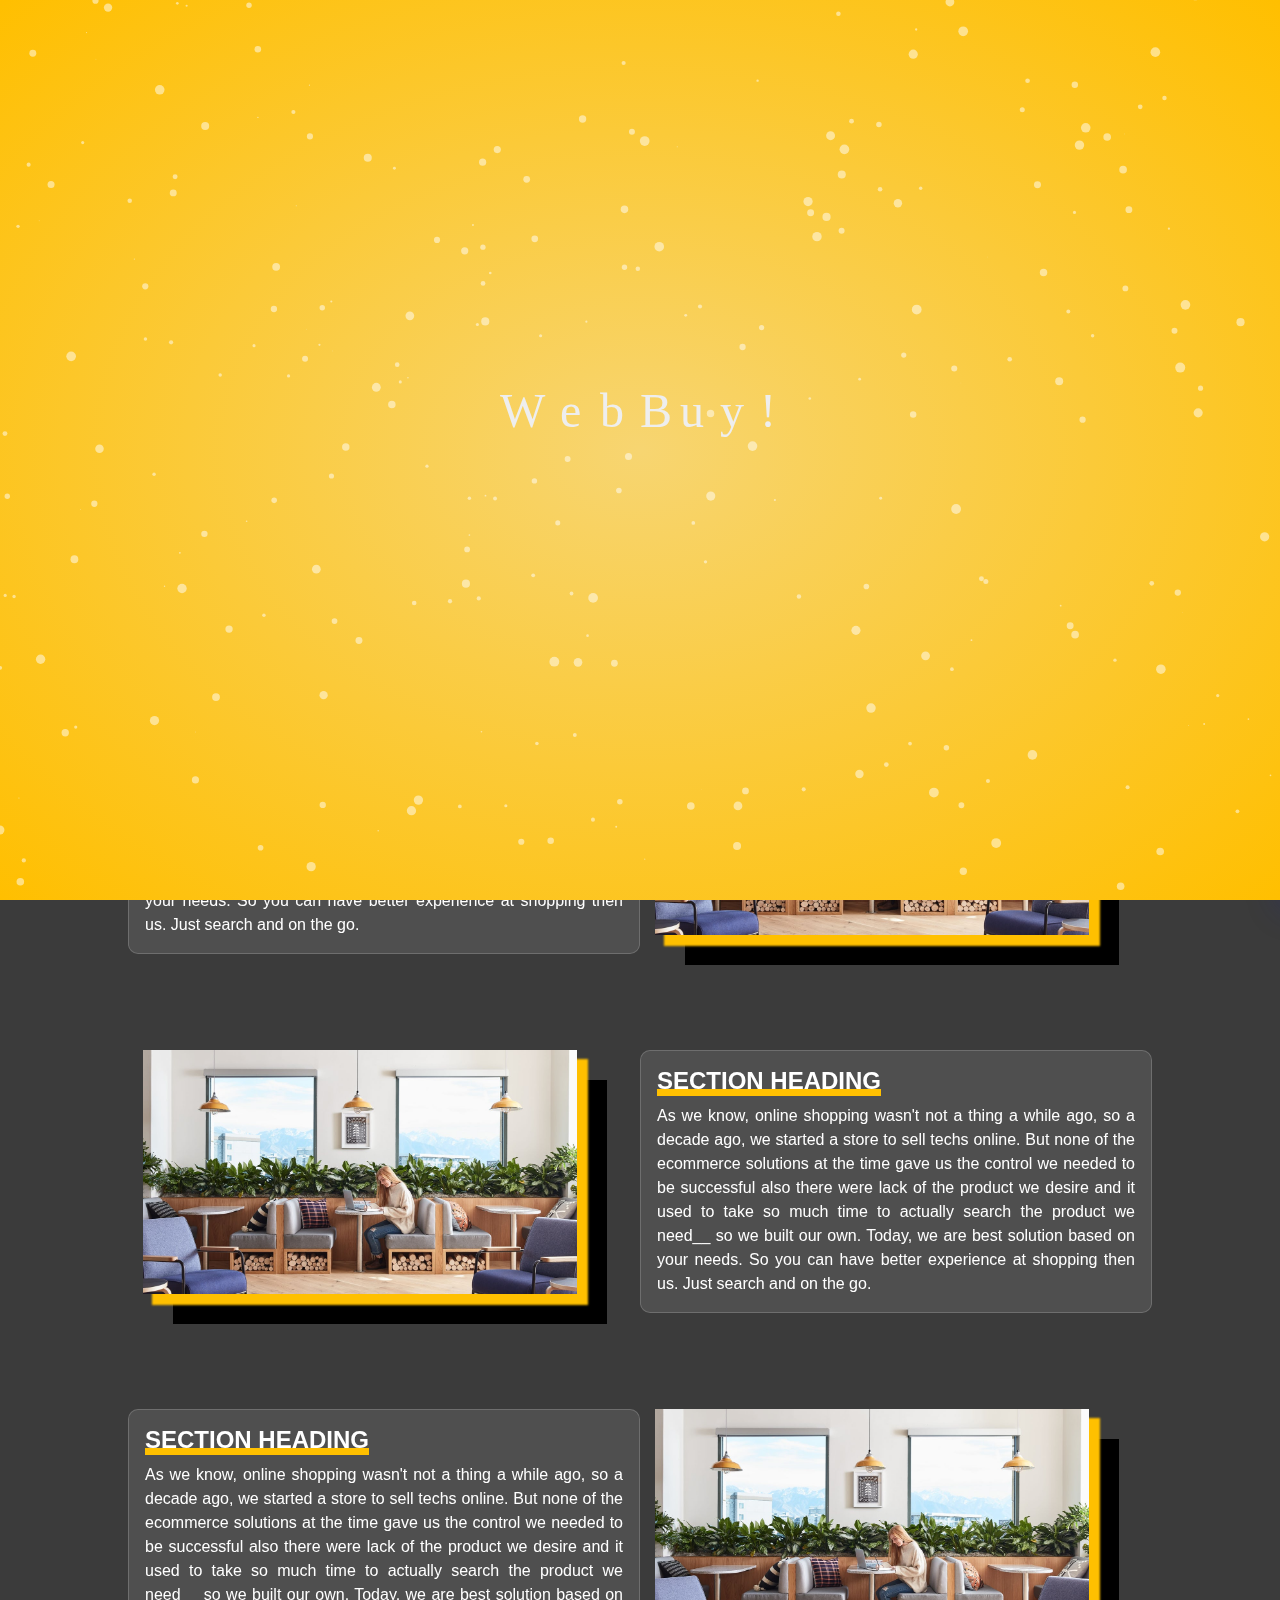
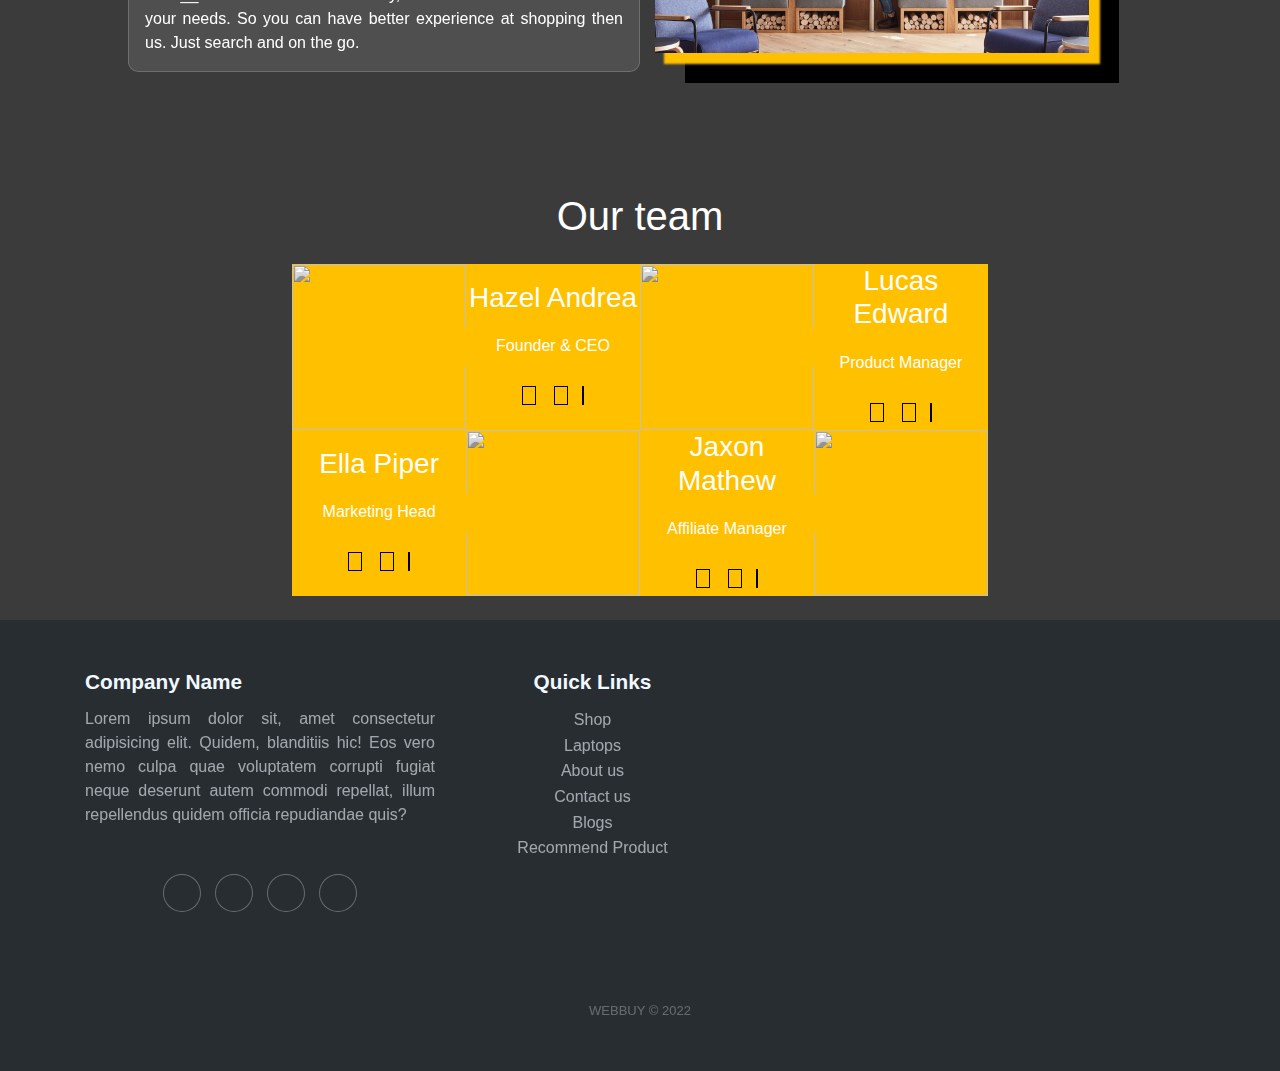
==== commit bc4b3613: "updated our team" ====
--- a/aboutus.html
+++ b/aboutus.html
@@ -194,8 +194,13 @@
                 </div>
             </div>
         </div>  
-        <div class="row">
+        <div class="row py-4">
             <div class="col-md-12">
+                <h1 class="out-team-title text-center pb-3">
+                    Our team
+                </h1>
+            </div>
+            <div class="col-md-12 ">
                 <ul class="list-members">
                     <li class="member">
                       <div class="member-image">
--- a/assets/css/style_home.css
+++ b/assets/css/style_home.css
@@ -1548,9 +1548,9 @@
   /* style member component */
   .list-members {
 	background: var(--secondary-clr);
-	width: 80%;
-	margin: 4% auto;
+	width: 70%;
 	display: flex;
+	margin: auto;
 	flex-wrap: wrap;
   }
   
@@ -1573,10 +1573,14 @@
 	width: 100%;
 	height: 100%;
 	transition: 1s;
+	filter: blur(0);
+	filter: grayscale(1);
   }
   
   .member-image:hover img {
-	transform: scale(1.1);
+	transform: scale(1.3);
+	filter: contrast(0.9);
+	filter: grayscale(0);
   }
   
   .member-info {
@@ -1587,8 +1591,7 @@
   .member-info p {
 	margin: 20px 0;
   }
-  
-  
+
   /* style social link */
   .social-link .fab {
 	width: 35px;
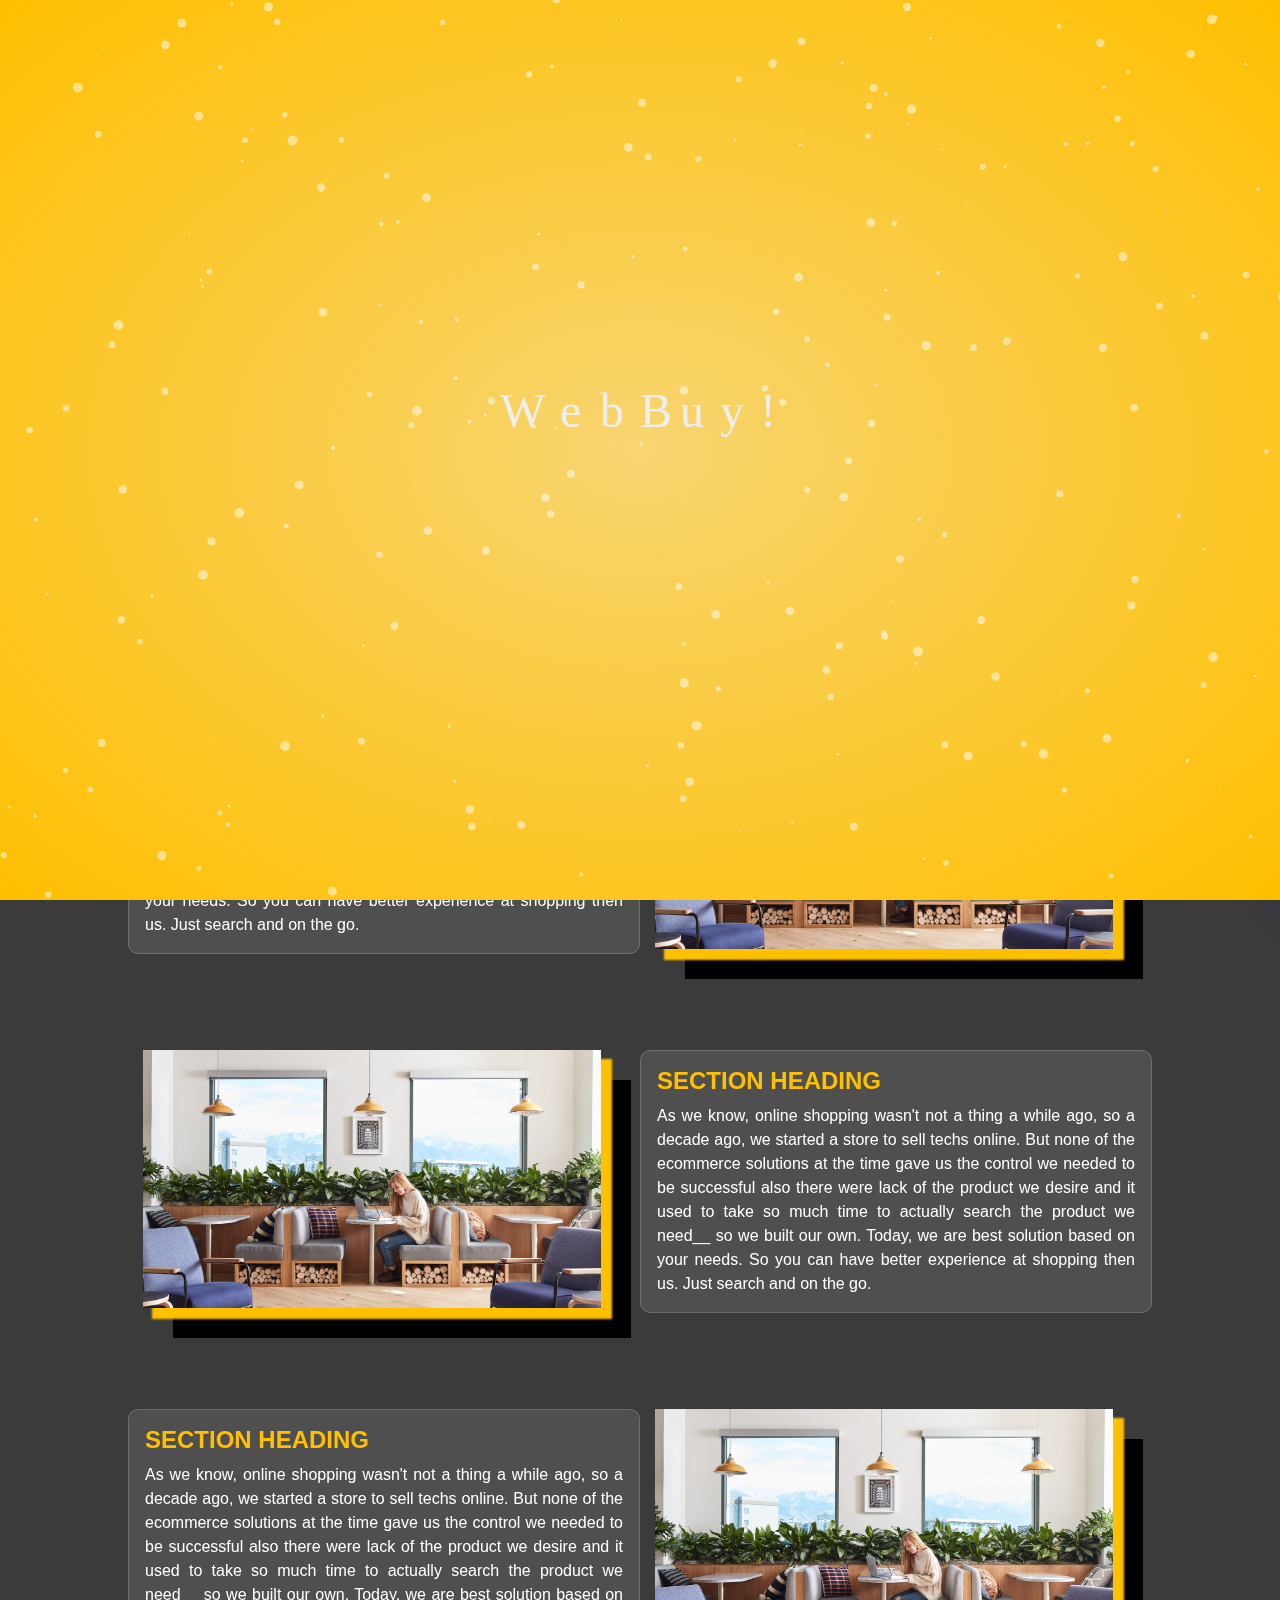
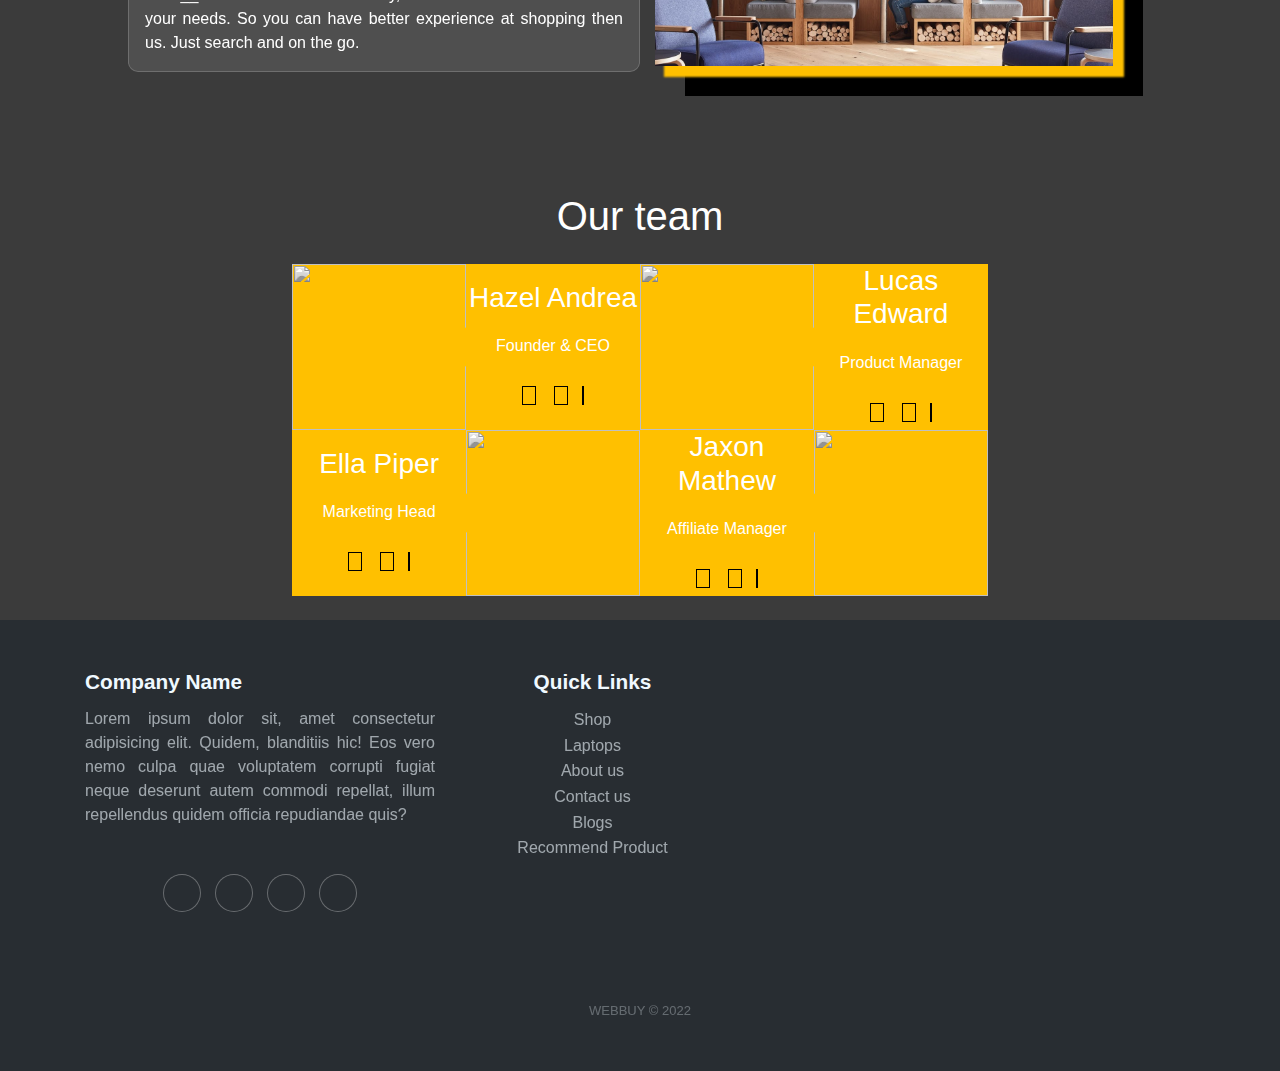
==== commit 468c76c5: "about us updated" ====
--- a/aboutus.html
+++ b/aboutus.html
@@ -160,12 +160,12 @@
             </div>
             <div class="col-md-6 py-5">
                 <div class="aboutus-desc-img">
-                    <img src="assets/img/How we works.jpg" class="img-fluid" alt="" width="90%">
+                    <img src="assets/img/How we works.jpg" class="img-fluid" alt="" width="95%">
                 </div>
             </div>
             <div class="col-md-6 py-5">
                 <div class="aboutus-desc-img">
-                    <img src="assets/img/How we works.jpg" class="img-fluid" width="90%" alt="">
+                    <img src="assets/img/How we works.jpg" class="img-fluid" width="95%" alt="">
                 </div>
             </div>
             <div class="box-glass col-md-6 my-5">
@@ -190,7 +190,7 @@
             </div>
             <div class="col-md-6 py-5">
                 <div class="aboutus-desc-img">
-                    <img src="assets/img/How we works.jpg" class="img-fluid" alt="" width="90%">
+                    <img src="assets/img/How we works.jpg" class="img-fluid" alt="" width="95%">
                 </div>
             </div>
         </div>  
--- a/assets/css/style_home.css
+++ b/assets/css/style_home.css
@@ -1524,9 +1524,10 @@
 	text-align: center;
 	position: relative;
 	z-index: 100;
+	color: var(--secondary-clr);
 	
   }
-  .text-heading-aboutus::after{
+  /* .text-heading-aboutus::after{
 	  position: absolute;
 	  bottom: 0;
 	  left: 0;
@@ -1535,7 +1536,7 @@
 	  height: 0.3em;
 	  width: 100%;
 	  background-color: #ffc000;
-  }
+  } */
 
 
 
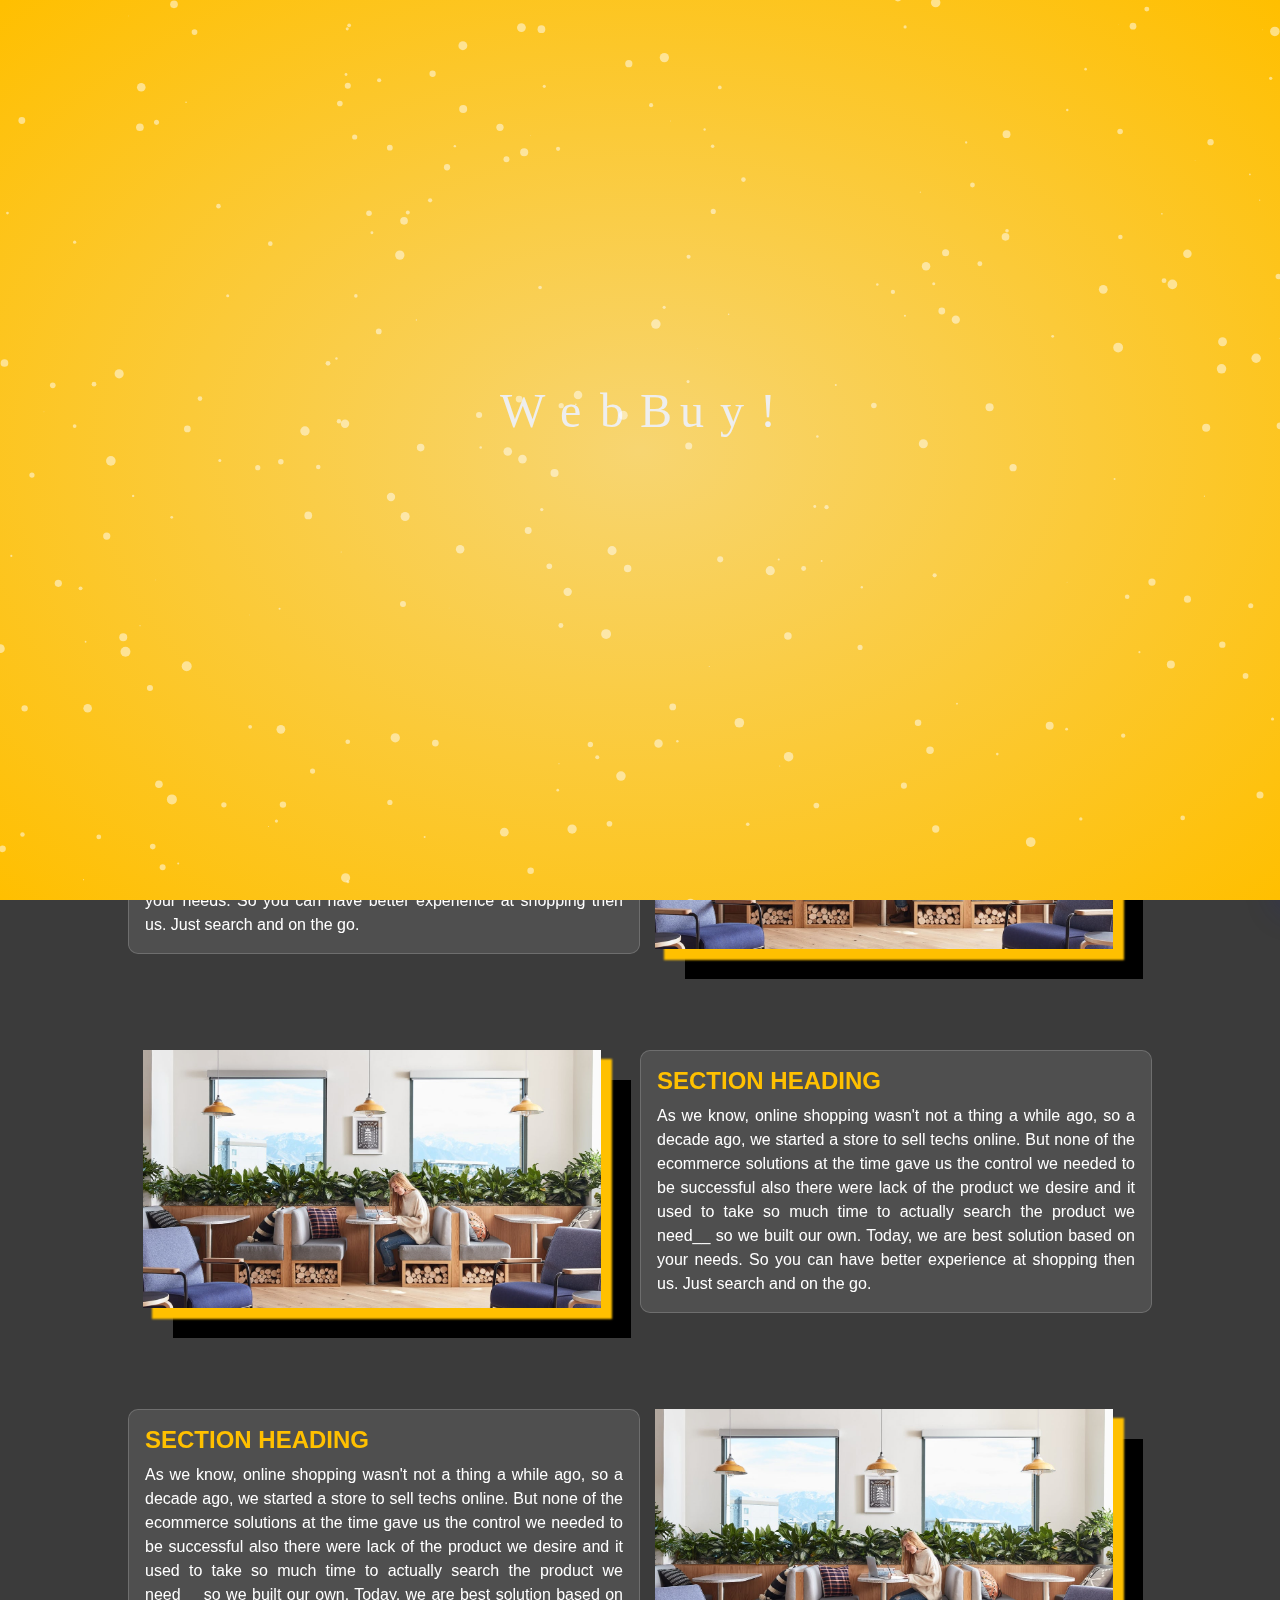
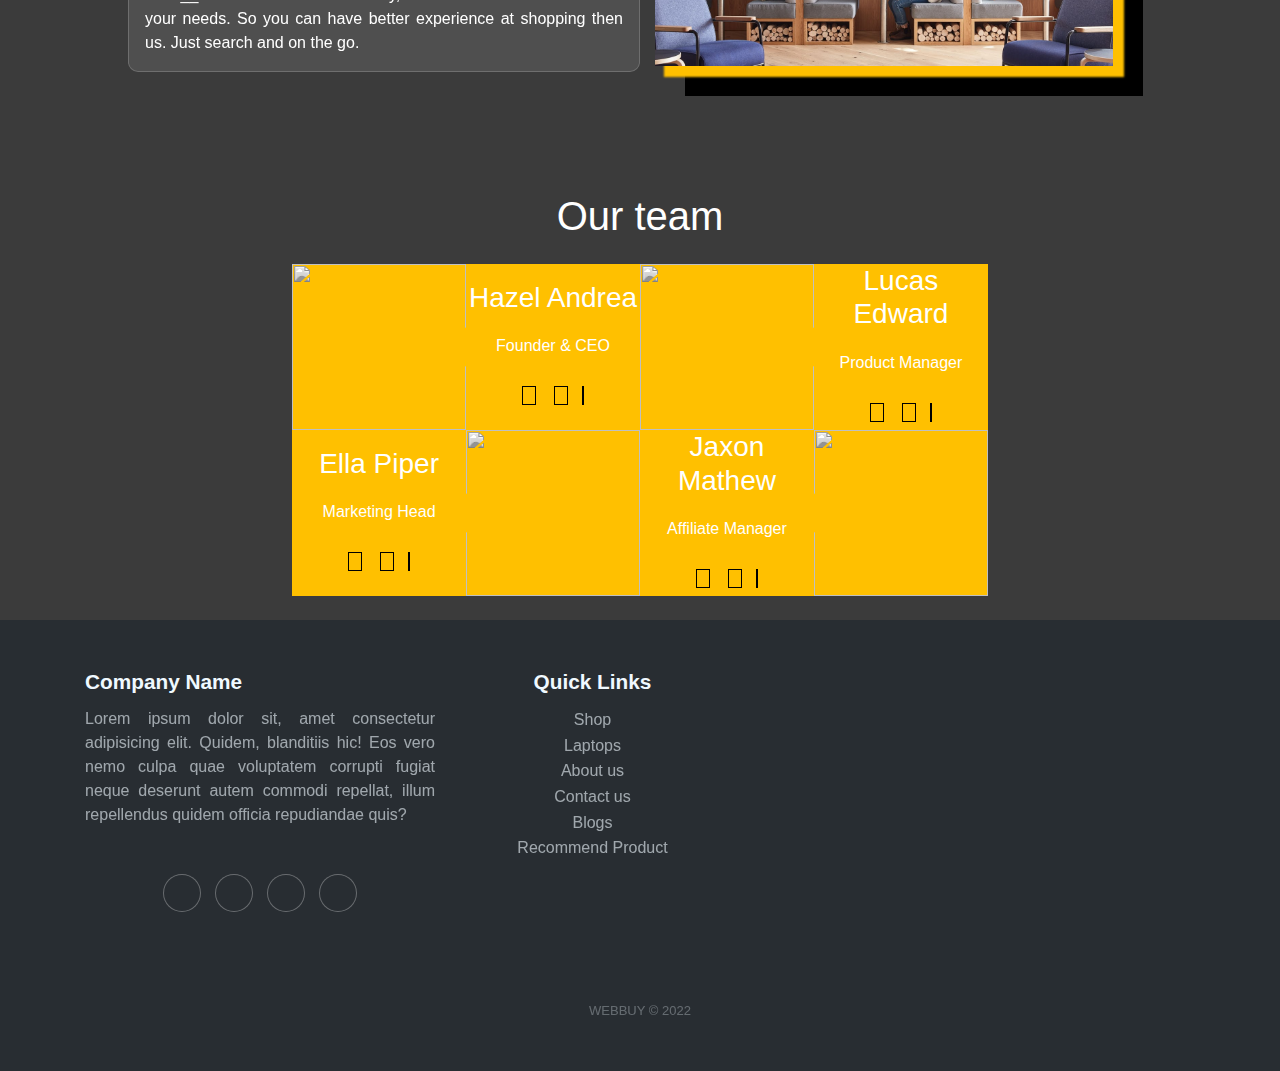
==== commit 5f2e891b: "header links set" ====
--- a/aboutus.html
+++ b/aboutus.html
@@ -99,16 +99,15 @@
     <header class="header-sec">
         <div class="overlay-sec">
             <nav class="navbar navbar-expand-lg fixedElement py-3 justify-content-center d-flex">
-                <div class="container"><a href="#" class="navbar-brand text-uppercase font-weight-bold">My Shop</a>
+                <div class="container"><a href="index.html" class="navbar-brand text-uppercase font-weight-bold">My Shop</a>
                     <button type="button" data-toggle="collapse" data-target="#navbarSupportedContent" aria-controls="navbarSupportedContent" aria-expanded="false" aria-label="Toggle navigation" class="navbar-toggler navbar-toggler-right"><i class="fa fa-bars"></i></button>
+                    
                     <div id="navbarSupportedContent" class="collapse navbar-collapse w-100">
                         <ul class="navbar-nav mr-auto ">
-                            <li class="nav-item active"><a href="#" class="nav-link text-uppercase ">Home <span class="sr-only">(current)</span></a></li>
-                            <li class="nav-item"><a href="#" class="nav-link text-uppercase ">Shop</a></li>
-                            <li class="nav-item"><a href="#" class="nav-link text-uppercase ">Contact us</a></li>
+                            <li class="nav-item active"><a href="home.html" class="nav-link text-uppercase ">Home <span class="sr-only">(current)</span></a></li>
+                            <li class="nav-item"><a href="Shop.html" class="nav-link text-uppercase ">Shop</a></li>
+                            <li class="nav-item"><a href="ContactUs.html" class="nav-link text-uppercase ">Contact us</a></li>
                             <li class="nav-item"><a href="aboutus.html" class="nav-link text-uppercase ">About us</a></li>
-                            <li class="nav-item"><a href="#" class="nav-link text-uppercase ">Sale</a></li>
-                            <li class="nav-item"><a href="#" class="nav-link text-uppercase ">Blogs</a></li>
                         </ul>
                         <ul class="navbar-nav ml-auto ">
                             <li class="nav-item">
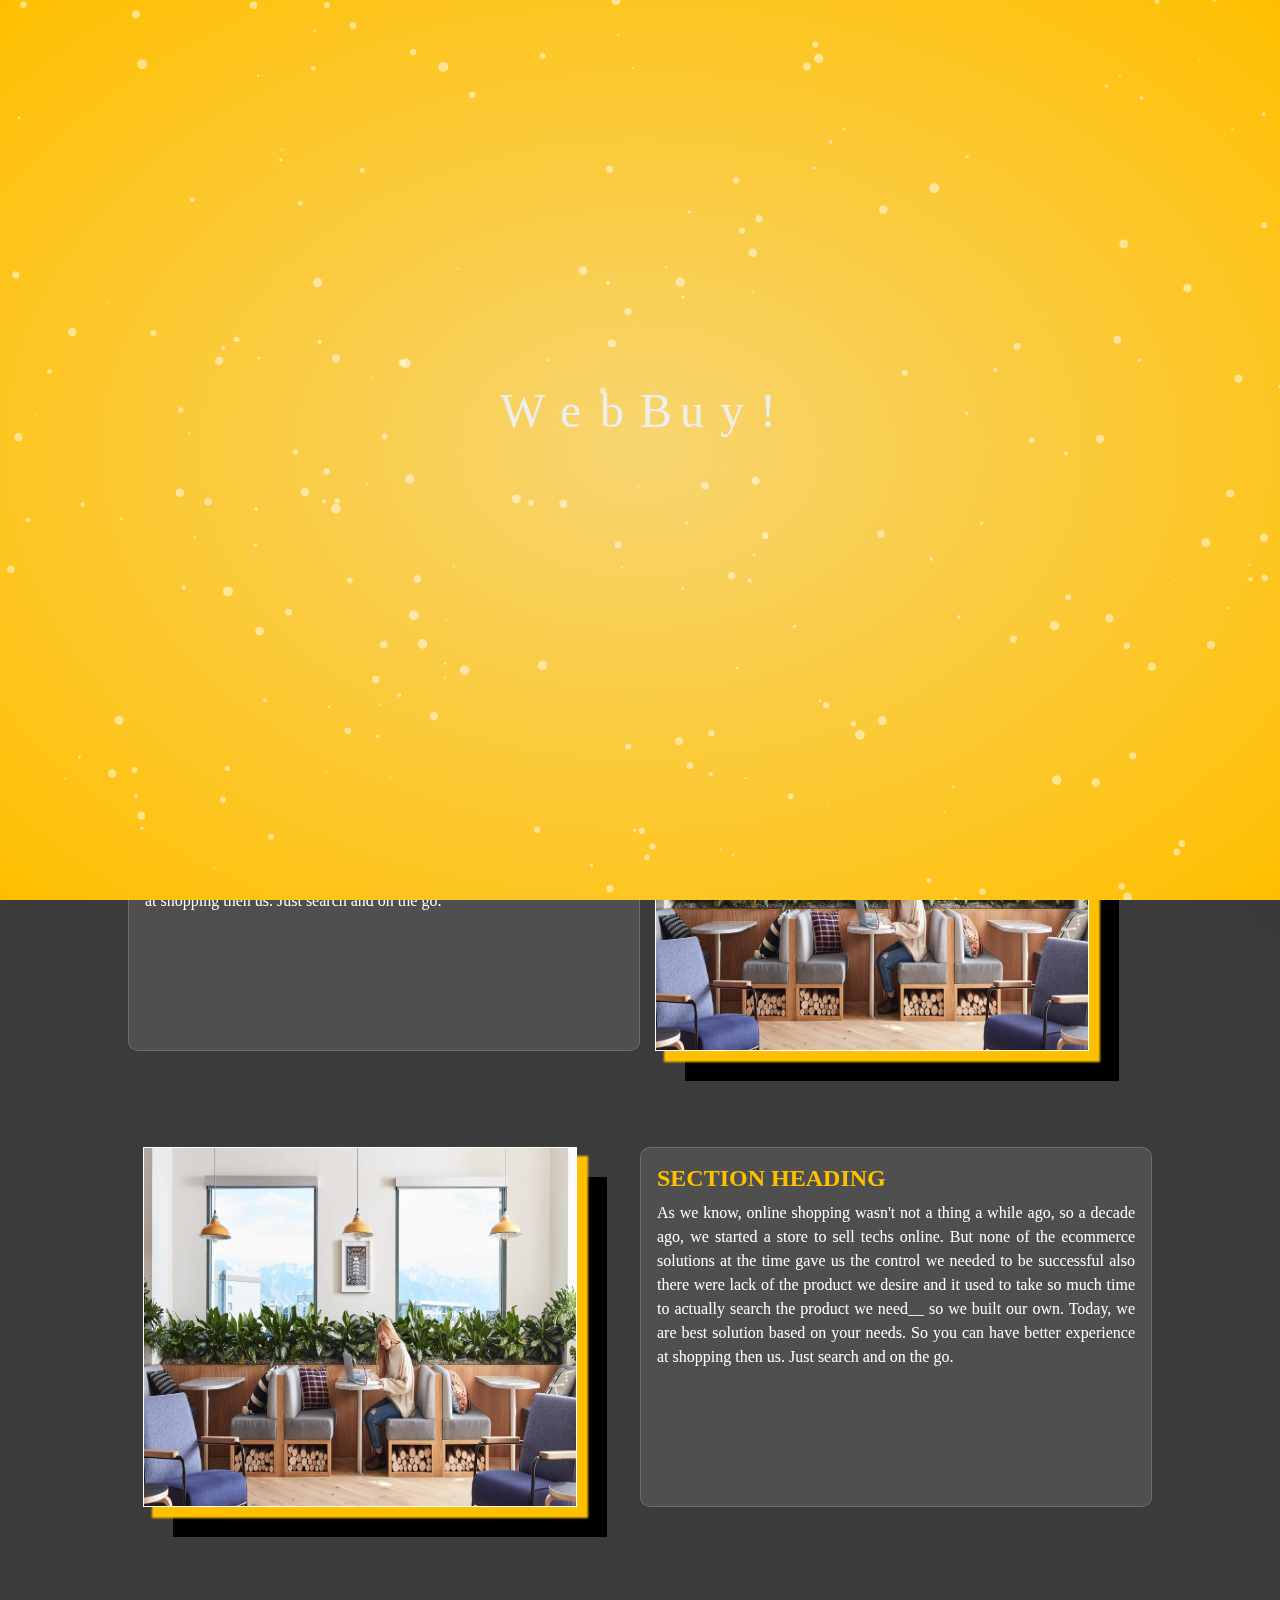
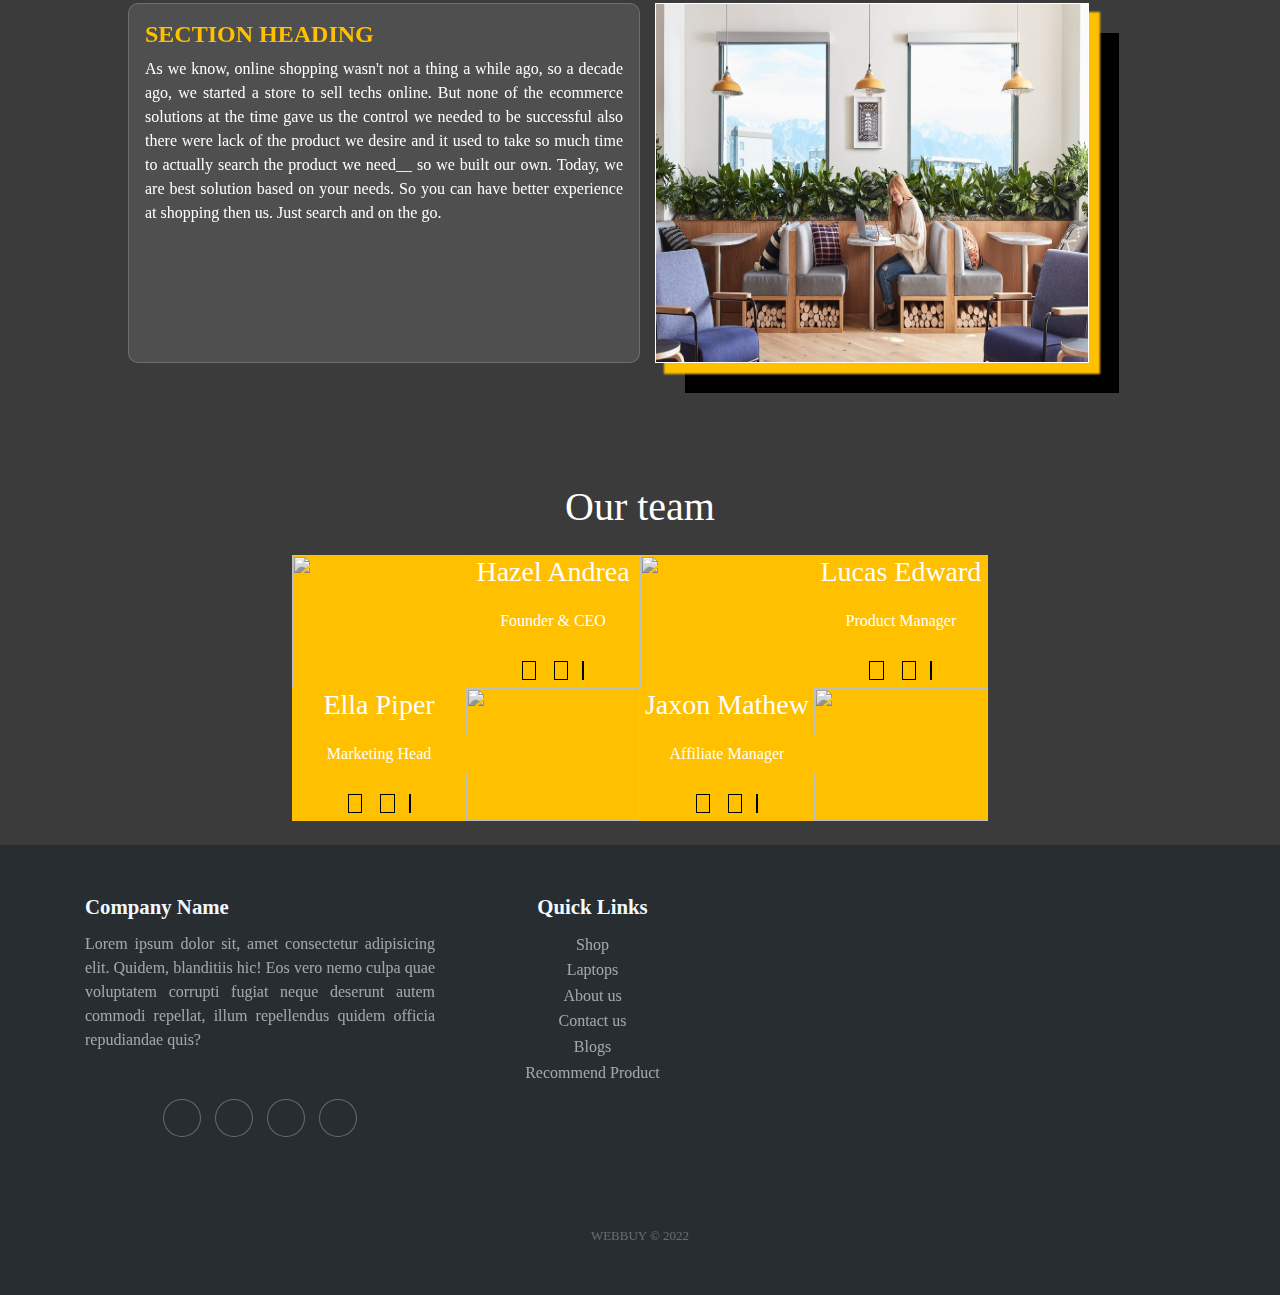
==== commit 96939b48: "my changes" ====
--- a/aboutus.html
+++ b/aboutus.html
@@ -159,12 +159,18 @@
             </div>
             <div class="col-md-6 py-5">
                 <div class="aboutus-desc-img">
-                    <img src="assets/img/How we works.jpg" class="img-fluid" alt="" width="95%">
+                    <div class="aboutus-img">
+
+                    </div>
+                    <!-- <img src="assets/img/How we works.jpg" class="img-fluid" alt="" width="95%"> -->
                 </div>
             </div>
             <div class="col-md-6 py-5">
                 <div class="aboutus-desc-img">
-                    <img src="assets/img/How we works.jpg" class="img-fluid" width="95%" alt="">
+                    <div class="aboutus-img">
+                        
+                    </div>
+                    <!-- <img src="assets/img/How we works.jpg" class="img-fluid" width="95%" alt=""> -->
                 </div>
             </div>
             <div class="box-glass col-md-6 my-5">
@@ -189,7 +195,10 @@
             </div>
             <div class="col-md-6 py-5">
                 <div class="aboutus-desc-img">
-                    <img src="assets/img/How we works.jpg" class="img-fluid" alt="" width="95%">
+                    <div class="aboutus-img">
+                        
+                    </div>
+                    <!-- <img src="assets/img/How we works.jpg" class="img-fluid" alt="" width="95%"> -->
                 </div>
             </div>
         </div>  
--- a/assets/css/preloader.css
+++ b/assets/css/preloader.css
@@ -6,8 +6,26 @@
     width:100%;
     height:100vh;
     background:radial-gradient( #f7d571, #ffbf00);
-    
 }
+.preloader-logo{
+    color: #000;
+    z-index: -1;
+    position: absolute;
+    top: 30%;
+    font-size: 3em;
+    left: 50%;
+    transform: translate(-50%, -50%);
+    animation: preloader-logo infinite 2s;
+}
+@keyframes preloader-logo {
+    0%{
+        transform: rotateY(0);
+    }
+    100%{
+        transform: rotateY(360);
+    }
+}
+
 #particles-js {
     height: 100vh;
 }
--- a/assets/css/style_home.css
+++ b/assets/css/style_home.css
@@ -12,6 +12,8 @@
 body{
     background-color: var(--primary-bg);
 	color: var(--txt-white);
+	font-family: 'Itim', cursive;
+	font-size: medium;
 }
 header.header{
     height: 80vh;
@@ -39,6 +41,8 @@
 }
 .big{
 	font-family: 'Dancing Script', cursive;
+	font-family: 'Neonderthaw', cursive;
+	font-family: 'Pacifico', cursive;
 	color: var(--secondary-clr);
 	font-weight: 700;
 	font-size: larger;
@@ -1525,21 +1529,86 @@
 	position: relative;
 	z-index: 100;
 	color: var(--secondary-clr);
-	
-  }
-  /* .text-heading-aboutus::after{
-	  position: absolute;
-	  bottom: 0;
-	  left: 0;
-	  z-index: -1;
-	  content: '';
-	  height: 0.3em;
-	  width: 100%;
-	  background-color: #ffc000;
-  } */
-
-
-
+  }
+
+.aboutus-img{
+	background: url("/assets/img/How\ we\ works.jpg") no-repeat;
+	background-size: 100% 100%;
+	min-height: 40vh;
+	width: 90%;
+	min-width: 80%;
+	/* animation: animate-img-1 10s infinite; */
+	box-shadow: 
+		var(--secondary-clr) 10px 10px 2px 1px,
+		var(--txt-black) 30px 30px ;
+	border: 1px solid white;
+}
+.aboutus-img:nth-child(1)
+{
+	animation: animate-img-1 10s infinite;
+}
+.aboutus-img:nth-child(2)
+{
+	animation: animate-img-2 20s infinite;
+}
+.aboutus-img:nth-child(3)
+{
+	animation: animate-img-2 30s infinite;
+}
+@keyframes animate-img-1{
+	0%{
+		background: url("/assets/img/How\ we\ works.jpg") no-repeat;
+		background-size: 100% 100%;
+	}
+	25%{
+		background: url("/assets/img/img.png") no-repeat;
+		background-size: 100% 100%;
+	}
+	50%{
+		background: url("/assets/img/header\ laptops.jpg") no-repeat;
+		background-size: 100% 100%;
+	}
+	75%{
+		background: url("/assets/img/edit\ img-01.png")  no-repeat;
+		background-size: 100% 100%;
+	}
+}
+@keyframes animate-img-2{
+	0%{
+		background: url("/assets/img/How\ we\ works.jpg") no-repeat;
+		background-size: 100% 100%;
+	}
+	25%{
+		background: url("/assets/img/img.png") no-repeat;
+		background-size: 100% 100%;
+	}
+	50%{
+		background: url("/assets/img/header\ laptops.jpg") no-repeat;
+		background-size: 100% 100%;
+	}
+	75%{
+		background: url("/assets/img/edit\ img-01.png")  no-repeat;
+		background-size: 100% 100%;
+	}
+}
+@keyframes animate-img-3{
+	0%{
+		background: url("/assets/img/How\ we\ works.jpg") no-repeat;
+		background-size: 100% 100%;
+	}
+	25%{
+		background: url("/assets/img/img.png") no-repeat;
+		background-size: 100% 100%;
+	}
+	50%{
+		background: url("/assets/img/header\ laptops.jpg") no-repeat;
+		background-size: 100% 100%;
+	}
+	75%{
+		background: url("/assets/img/edit\ img-01.png")  no-repeat;
+		background-size: 100% 100%;
+	}
+}
 
   li {
 	list-style: none;
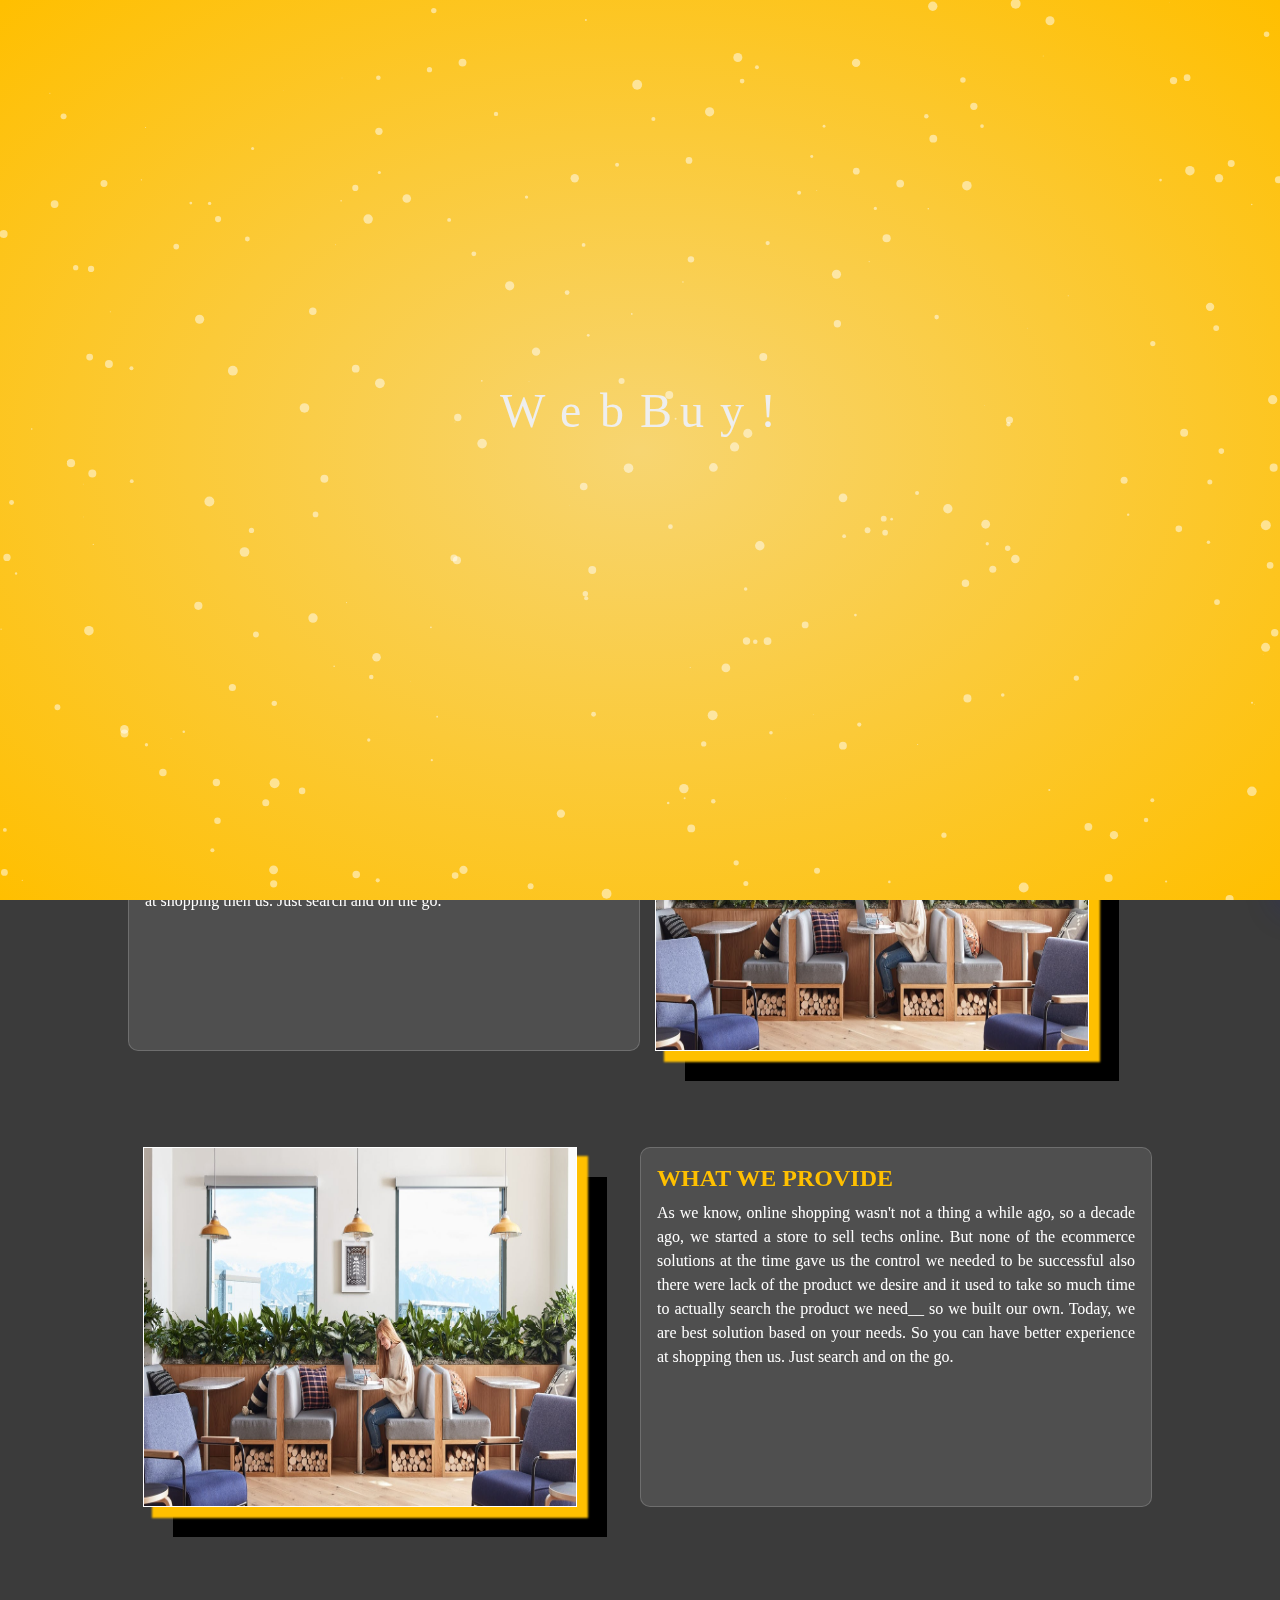
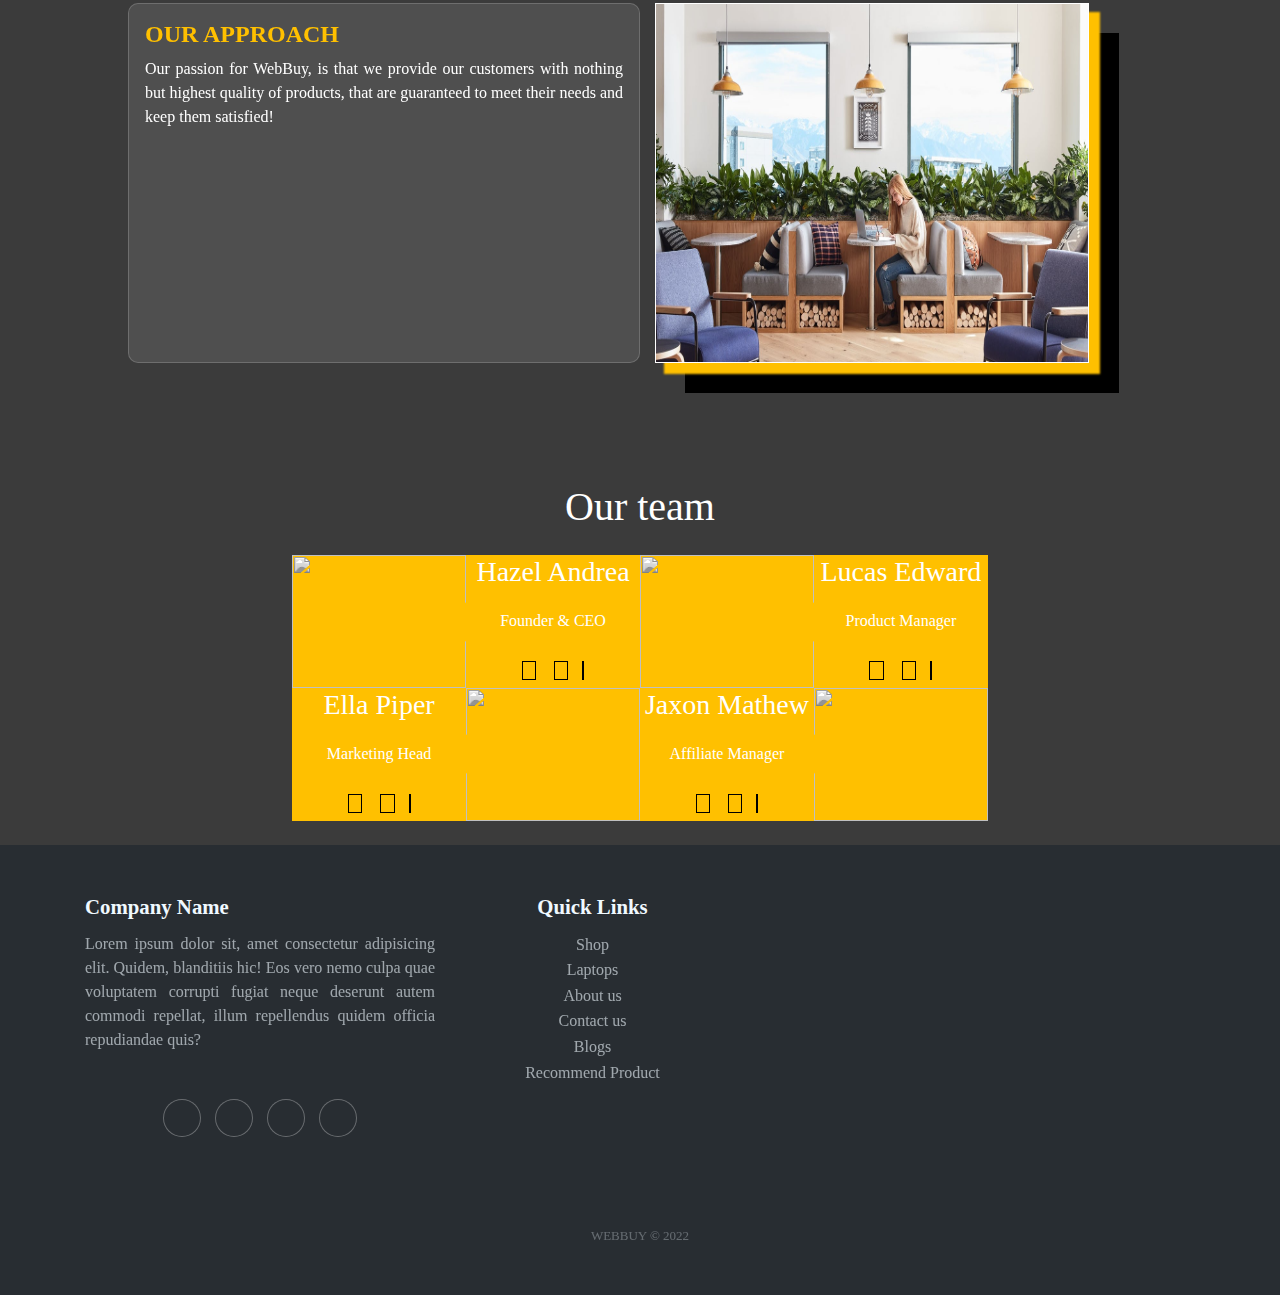
==== commit ebbe6b76: "About us content change" ====
--- a/aboutus.html
+++ b/aboutus.html
@@ -140,7 +140,7 @@
         <div class="row py-5">
             <div class="col-md-12 pb-5">
                 <h1 style="font-size: 2.6rem;" class="hero-title-aboutus text-center">
-                    We invite you to <br/> our Conferrence
+                    If you're looking for something new <br/> You're in a right place!
                 </h1>
                 <h5 class="hero-subtitle-aboutus text-center">
                     Welcome to webbuy!! We're here to give you the best shopping experience. Our website will recommend the exact techs you desire. You now can easily access best possible recommendations based on your needs. We are here to take care of your interest. Happy shopping.
@@ -149,7 +149,7 @@
             
             <div class="box-glass col-md-6 my-5">
                 <h4 class="text-heading-aboutus">
-                    Section Heading
+                    Our Story
                 </h4>
                 <div class="aboutus-desc text-justify">
                     As we know, online shopping wasn't not a thing a while ago, so a decade ago, we started a store to sell techs online. 
@@ -175,7 +175,7 @@
             </div>
             <div class="box-glass col-md-6 my-5">
                 <h4 class="text-heading-aboutus">
-                    Section Heading
+                    What we provide
                 </h4>
                 <div class="aboutus-desc text-justify">
                     As we know, online shopping wasn't not a thing a while ago, so a decade ago, we started a store to sell techs online. 
@@ -185,12 +185,10 @@
             </div>
             <div class="box-glass col-md-6 my-5">
                 <h4 class="text-heading-aboutus">
-                    Section Heading
+                    Our Approach
                 </h4>
                 <div class="aboutus-desc text-justify">
-                    As we know, online shopping wasn't not a thing a while ago, so a decade ago, we started a store to sell techs online. 
-                    But none of the ecommerce solutions at the time gave us the control we needed to be successful also there were lack of the product we desire and it used to take so much time to actually search the product we need__ so we built our own. 
-                    Today, we are best solution based on your needs. So you can have better experience at shopping then us. Just search and on the go.
+                    Our passion for WebBuy, is that we provide our customers with nothing but highest quality of products, that are guaranteed to meet their needs and keep them satisfied!
                 </div>
             </div>
             <div class="col-md-6 py-5">
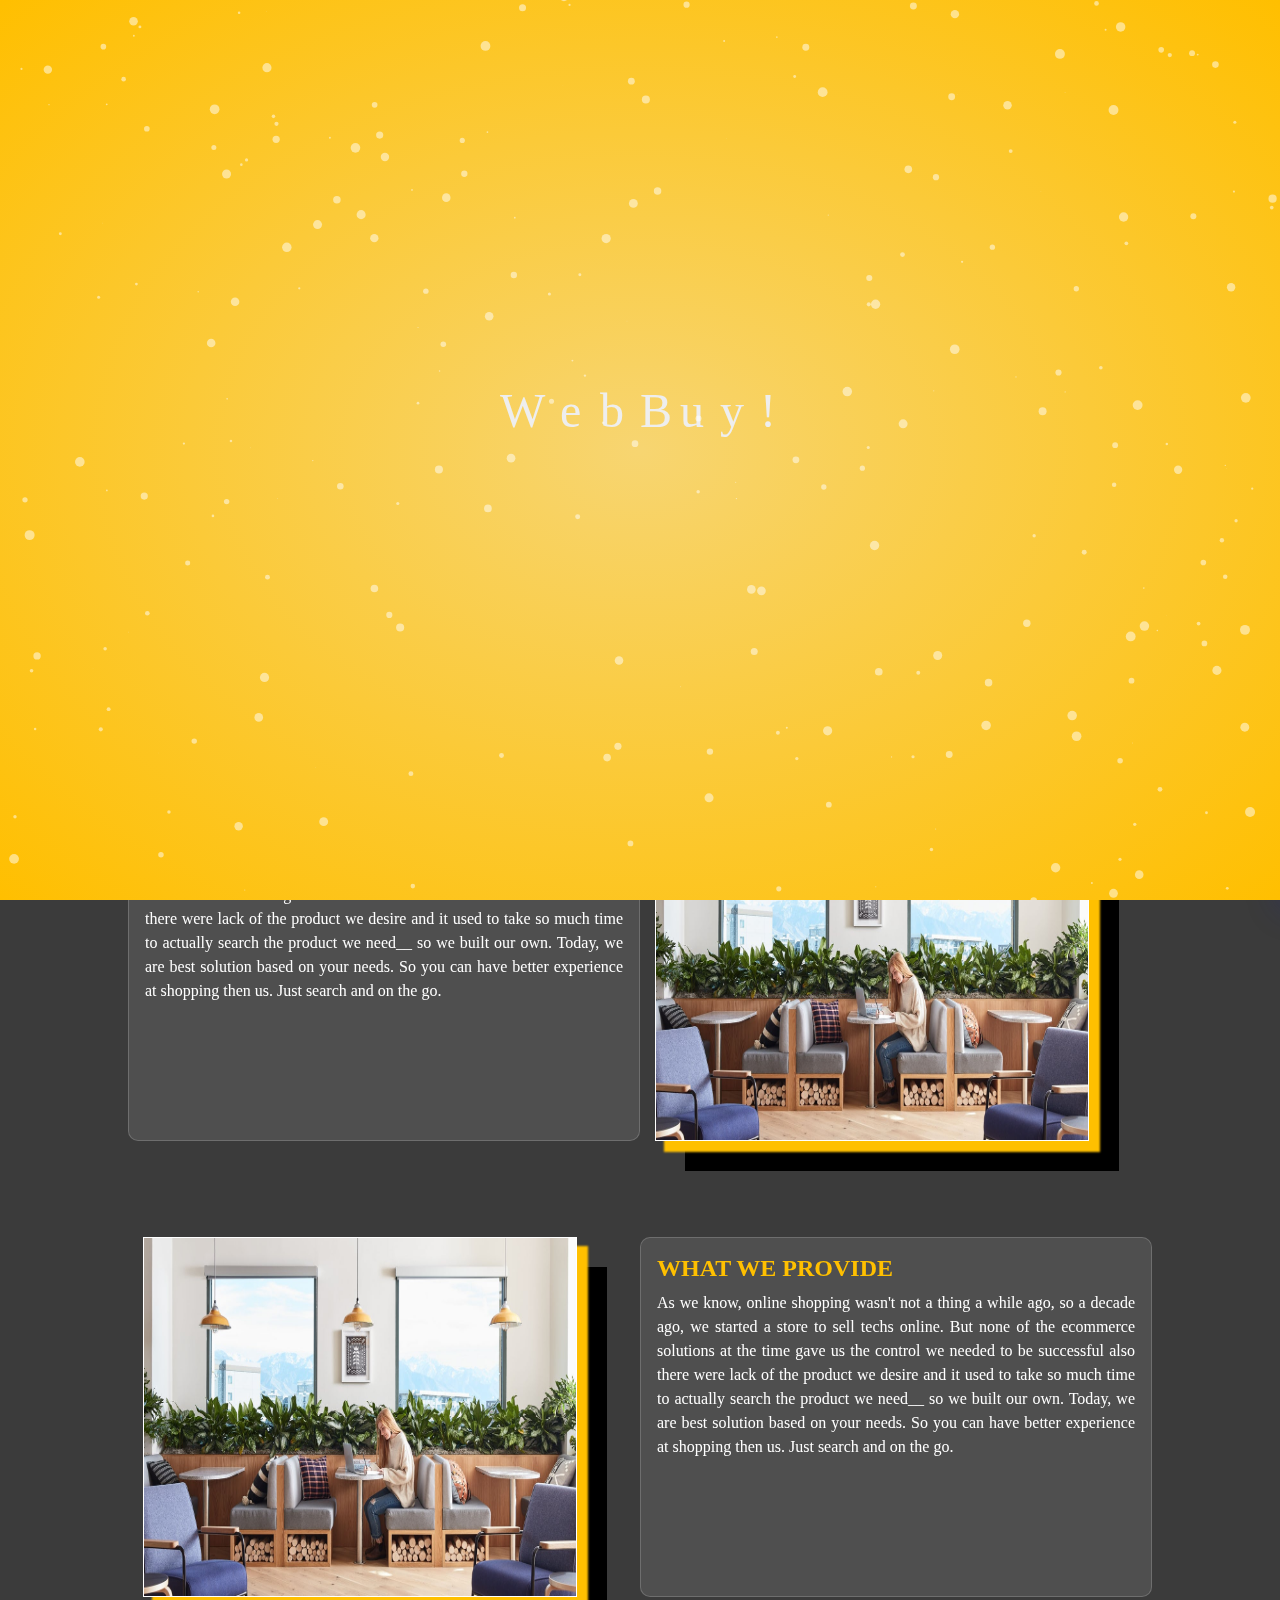
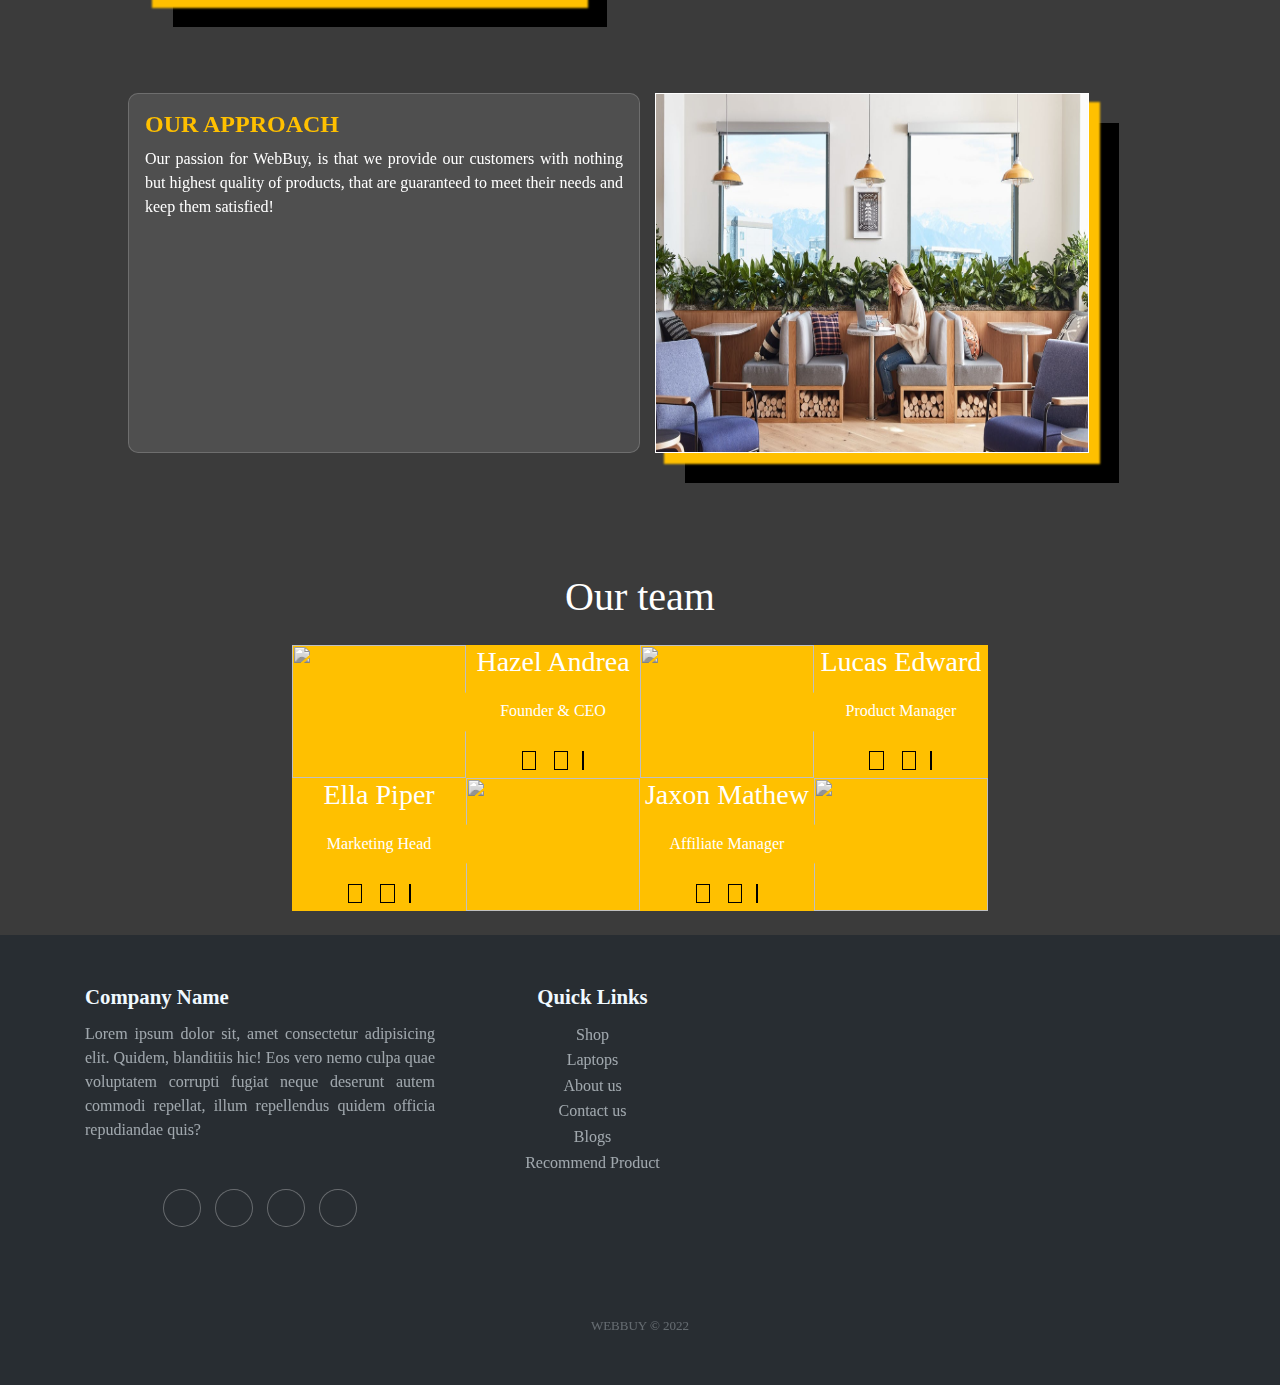
==== commit 99bb04f9: "changed pictures" ====
--- a/aboutus.html
+++ b/aboutus.html
@@ -96,7 +96,7 @@
         <hr>
     </div>
     
-    <header class="header-sec">
+    <header class="header-sec header-about_us">
         <div class="overlay-sec">
             <nav class="navbar navbar-expand-lg fixedElement py-3 justify-content-center d-flex">
                 <div class="container"><a href="index.html" class="navbar-brand text-uppercase font-weight-bold">My Shop</a>
--- a/assets/css/style_home.css
+++ b/assets/css/style_home.css
@@ -18,21 +18,31 @@
 header.header{
     height: 80vh;
     background-color: var(--secondary-clr);
-	background-image: url("/assets/img/header\ laptops.jpg");
+	background-image: url("/assets/img/pexels-vlada-karpovich-4050467\ \(1\).jpg");
 	background-repeat: no-repeat;
-	background-size: cover;
+	background-size: 100% 100%;
 	position: relative;
 }
 header.header-sec{
-	height: 30vh;
-	background-image: url("/assets/img/header\ laptops.jpg");
+	height: 40vh;
+	/* background-image: url("/assets/img/header\ laptops.jpg"); */
 	background-repeat: no-repeat;
-	background-size: 100% 150%;
+	background-size: contain;
+	background-size: 100% 100%;
+}
+header.header-contact_us{
+	background-image: url("/assets/img/pexels-media-4050289.jpeg");
+	background-size: 100% 100%;
+
+}
+header.header-about_us{
+	background-image: url("/assets/img/pexels-fauxels-3182834.jpg");
+	background-size: 100% 100%;
 }
 .overlay-sec{
 	background: rgba(0, 0, 0, 0.5);
 	width: 100%;
-	height: 30vh;
+	height: 40vh;
 }
 .overlay{
 	background: rgba(0, 0, 0, 0.5);
@@ -167,7 +177,7 @@
     box-shadow: 0px 6px 13px 2px rgba(0,0,0,0.55);
     -webkit-box-shadow: 0px 6px 13px 2px rgba(0,0,0,0.55);
     -moz-box-shadow: 0px 6px 13px 2px rgba(0,0,0,0.55);
-}
+}.overlay-sec
 .box img{
 	border: 2px solid white;
 	box-shadow: 
@@ -1741,4 +1751,119 @@
 	  right: auto;
 	  transform: translateY(-50%) rotateZ(180deg);
 	}
+  }
+/* social buttons in contact us page */
+
+  .social-buttons {
+	display: flex;
+	flex-wrap: wrap;
+	justify-content: center;
+	margin-top: -10px;
+  }
+  .social-buttons__button {
+	margin: 10px 5px 0;
+  }
+  .social-button {
+	position: relative;
+	display: flex;
+	justify-content: center;
+	align-items: center;
+	outline: none;
+	width: 70px;
+	height: 70px;
+	text-decoration: none;
+	border-radius: 100%;
+	background: #fff;
+	text-align: center;
+  }
+  .social-button::after {
+	content: '';
+	position: absolute;
+	top: -1px;
+	left: 50%;
+	display: block;
+	width: 0;
+	height: 0;
+	border-radius: 100%;
+	transition: 0.3s;
+  }
+  .social-button:focus, .social-button:hover {
+	color: #fff;
+  }
+  .social-button:focus::after, .social-button:hover::after {
+	width: calc(100% + 2px);
+	height: calc(100% + 2px);
+	margin-left: calc(-50% - 1px);
+  }
+  .social-button i, .social-button svg {
+	position: relative;
+	z-index: 1;
+	transition: 0.3s;
+  }
+  .social-button i {
+	font-size: 28px;
+  }
+  .social-button svg {
+	height: 40%;
+	width: 40%;
+  }
+  .social-button--mail {
+	color: #0072c6;
+  }
+  .social-button--mail::after {
+	background: #0072c6;
+  }
+  .social-button--facebook {
+	color: #3b5999;
+  }
+  .social-button--facebook::after {
+	background: #3b5999;
+  }
+  .social-button--linkedin {
+	color: #0077b5;
+  }
+  .social-button--linkedin::after {
+	background: #0077b5;
+  }
+  .social-button--github {
+	color: #6e5494;
+  }
+  .social-button--github::after {
+	background: #6e5494;
+  }
+  .social-button--codepen {
+	color: #212121;
+  }
+  .social-button--codepen::after {
+	background: #212121;
+  }
+  .social-button--steam {
+	color: #7da10e;
+  }
+  .social-button--steam::after {
+	background: #7da10e;
+  }
+  .social-button--snapchat {
+	color: #eec900;
+  }
+  .social-button--snapchat::after {
+	background: #eec900;
+  }
+  .social-button--twitter {
+	color: #55acee;
+  }
+  .social-button--twitter::after {
+	background: #55acee;
+  }
+  .social-button--instagram {
+	color: #e4405f;
+  }
+  .social-button--instagram::after {
+	background: #e4405f;
+  }
+  .social-button--npmjs {
+	color: #c12127;
+  }
+  .social-button--npmjs::after {
+	background: #c12127;
   }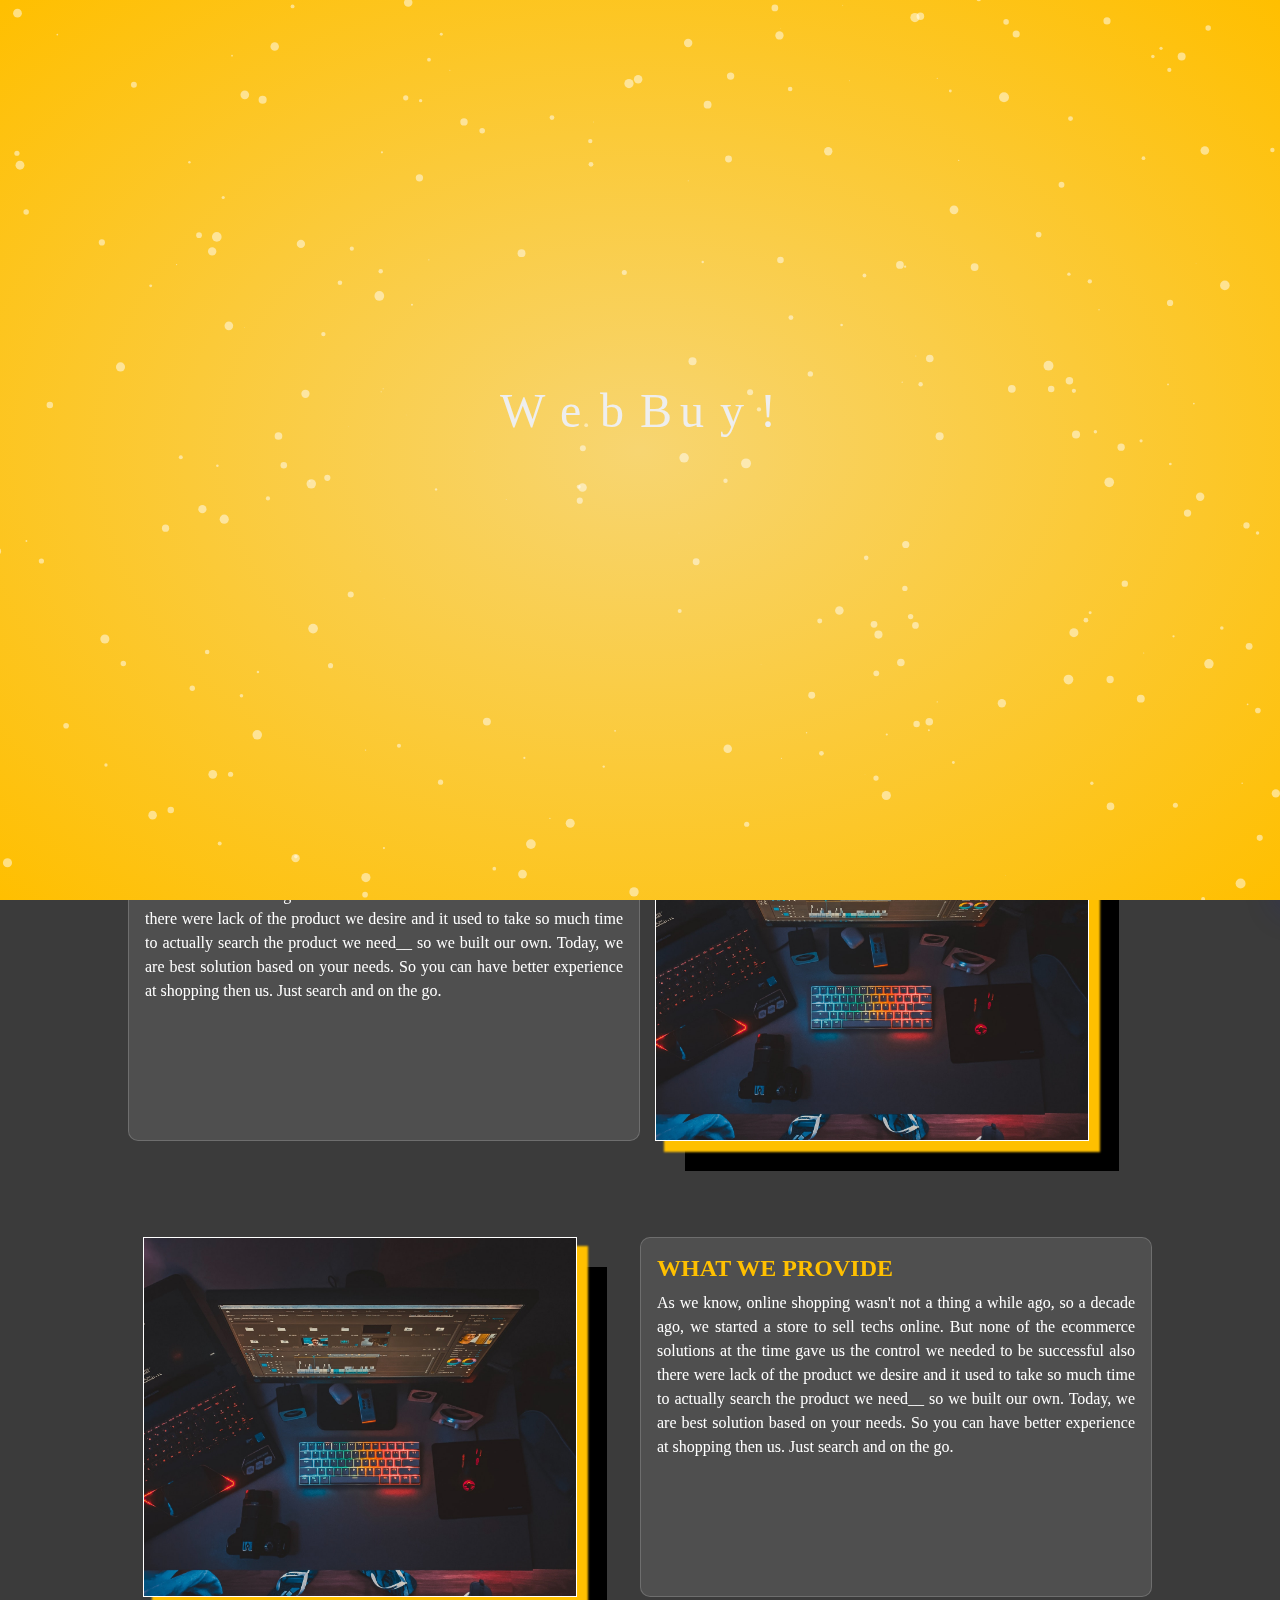
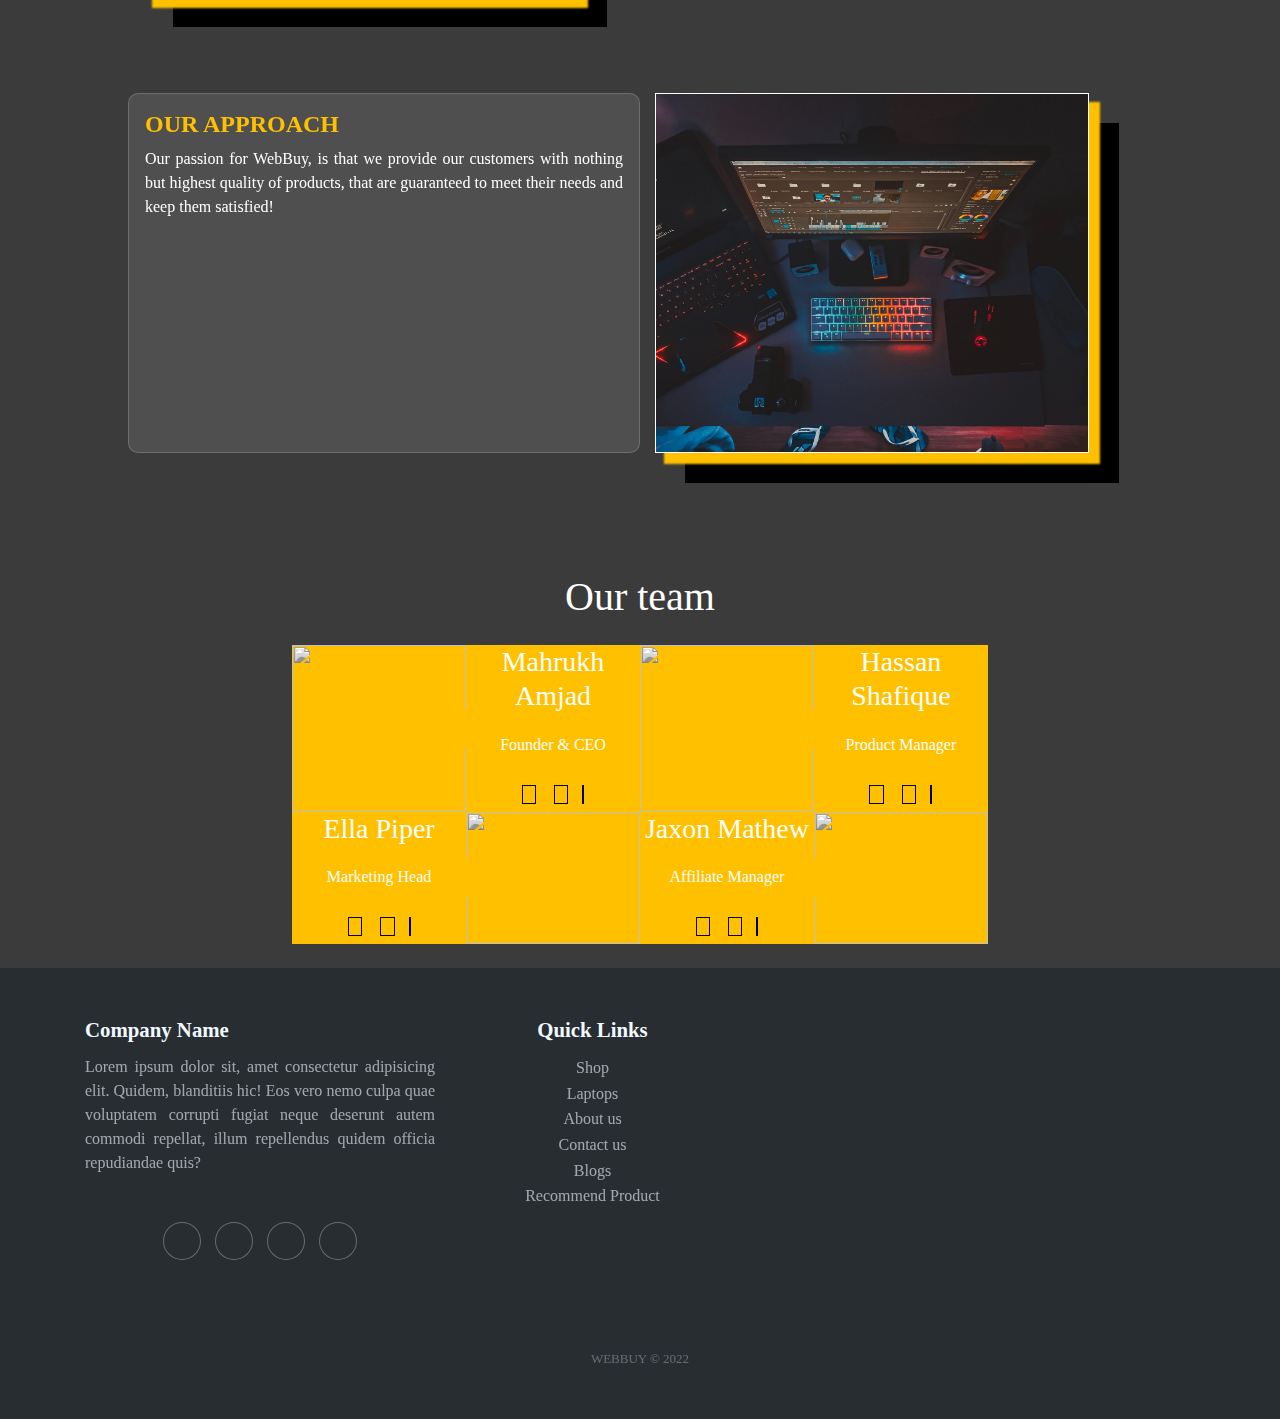
==== commit 2ee99ac6: "ABOUT US IMAGES ANIMTated" ====
--- a/aboutus.html
+++ b/aboutus.html
@@ -196,7 +196,7 @@
                     <div class="aboutus-img">
                         
                     </div>
-                    <!-- <img src="assets/img/How we works.jpg" class="img-fluid" alt="" width="95%"> -->
+                    <!-- <img src="assets/img/home.jpg" class="img-fluid" alt="" width="95%"> -->
                 </div>
             </div>
         </div>  
@@ -213,7 +213,7 @@
                         <img src="https://fadzrinmadu.github.io/hosted-assets/team-section-design-using-html-and-css/1.png">
                       </div>
                       <div class="member-info">
-                        <h3>Hazel Andrea</h3>
+                        <h3>Mahrukh Amjad</h3>
                         <p>Founder & CEO</p>
                         <div class="social-link">
                           <i class="fab fa-facebook-f"></i>
@@ -227,7 +227,7 @@
                         <img src="https://fadzrinmadu.github.io/hosted-assets/team-section-design-using-html-and-css/2.png">
                       </div>
                       <div class="member-info">
-                        <h3>Lucas Edward</h3>
+                        <h3>Hassan Shafique</h3>
                         <p>Product Manager</p>
                         <div class="social-link">
                           <i class="fab fa-facebook-f"></i>
--- a/assets/css/style_home.css
+++ b/assets/css/style_home.css
@@ -1542,7 +1542,7 @@
   }
 
 .aboutus-img{
-	background: url("/assets/img/How\ we\ works.jpg") no-repeat;
+	background: url("/assets/img/Cool.jpg") no-repeat;
 	background-size: 100% 100%;
 	min-height: 40vh;
 	width: 90%;
@@ -1567,55 +1567,55 @@
 }
 @keyframes animate-img-1{
 	0%{
-		background: url("/assets/img/How\ we\ works.jpg") no-repeat;
+		background: url("/assets/img/new.jpeg ") no-repeat;
 		background-size: 100% 100%;
 	}
 	25%{
-		background: url("/assets/img/img.png") no-repeat;
+		background: url("/assets/img/White.jpg") no-repeat;
 		background-size: 100% 100%;
 	}
 	50%{
-		background: url("/assets/img/header\ laptops.jpg") no-repeat;
+		background: url("/assets/img/discuss.jpg") no-repeat;
 		background-size: 100% 100%;
 	}
 	75%{
-		background: url("/assets/img/edit\ img-01.png")  no-repeat;
+		background: url("/assets/img/Cool.jpg")  no-repeat;
 		background-size: 100% 100%;
 	}
 }
 @keyframes animate-img-2{
 	0%{
-		background: url("/assets/img/How\ we\ works.jpg") no-repeat;
+		background: url("/assets/img/new.jpeg") no-repeat;
 		background-size: 100% 100%;
 	}
 	25%{
-		background: url("/assets/img/img.png") no-repeat;
+		background: url("/assets/img/White.jpg") no-repeat;
 		background-size: 100% 100%;
 	}
 	50%{
-		background: url("/assets/img/header\ laptops.jpg") no-repeat;
+		background: url("/assets/img/discuss.jpg") no-repeat;
 		background-size: 100% 100%;
 	}
 	75%{
-		background: url("/assets/img/edit\ img-01.png")  no-repeat;
+		background: url("/assets/img/Cool.jpg")  no-repeat;
 		background-size: 100% 100%;
 	}
 }
 @keyframes animate-img-3{
 	0%{
-		background: url("/assets/img/How\ we\ works.jpg") no-repeat;
+		background: url("/assets/img/new.jpeg") no-repeat;
 		background-size: 100% 100%;
 	}
 	25%{
-		background: url("/assets/img/img.png") no-repeat;
+		background: url("/assets/img/White.jpg") no-repeat;
 		background-size: 100% 100%;
 	}
 	50%{
-		background: url("/assets/img/header\ laptops.jpg") no-repeat;
+		background: url("/assets/img/discuss.jpg") no-repeat;
 		background-size: 100% 100%;
 	}
 	75%{
-		background: url("/assets/img/edit\ img-01.png")  no-repeat;
+		background: url("/assets/img/Cool.jpg")  no-repeat;
 		background-size: 100% 100%;
 	}
 }
